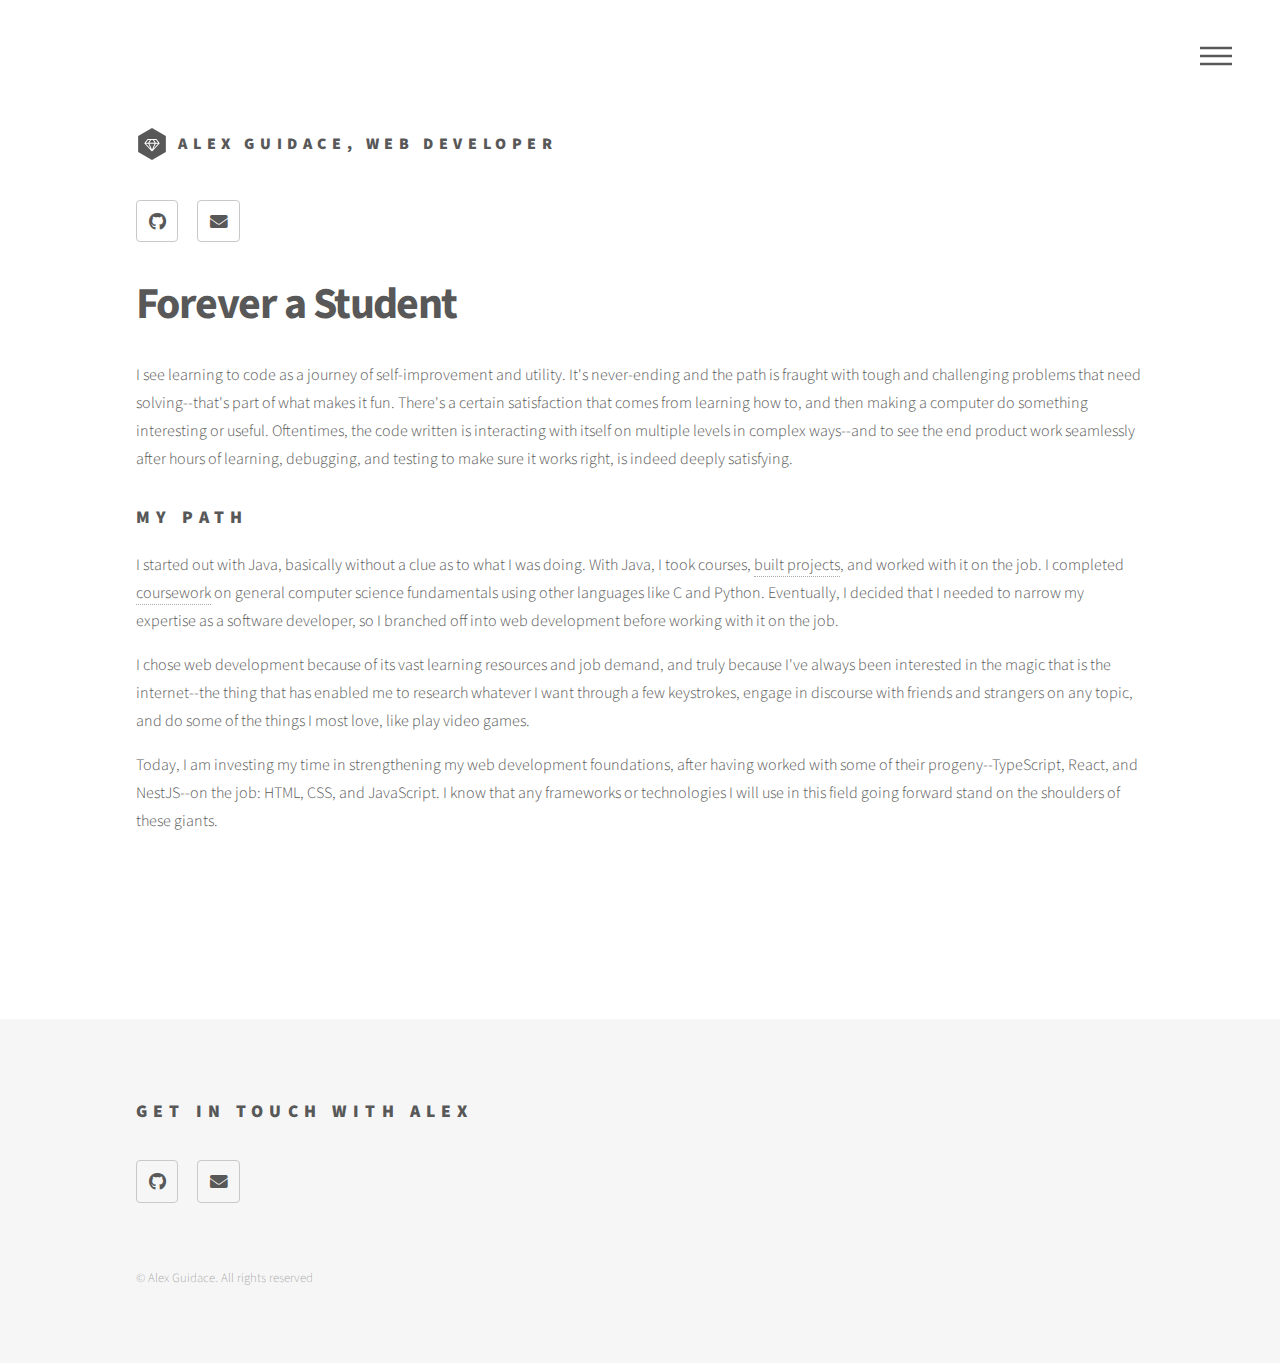
==== about.html @ 03a1c926 "Edit content in about.html" ====
<!-- Alex's Coding Portfolio Website -->

<!DOCTYPE html>
<html>
  <head>
    <title>Alex Guidace</title>
    <!-- Page icon. -->
    <link rel="icon" href="images/logo.svg" type="image/icon" />
    <meta charset="utf-8" />
    <meta
      name="viewport"
      content="width=device-width, initial-scale=1, user-scalable=no"
    />
    <link rel="stylesheet" href="assets/css/main.css" />
    <noscript
      ><link rel="stylesheet" href="assets/css/noscript.css"
    /></noscript>
  </head>
  <body class="is-preload">
    <!-- Wrapper -->
    <div id="wrapper">
      <!-- Header -->
      <header id="header">
        <div class="inner">
          <!-- Logo -->
          <a href="index.html" class="logo">
            <span class="symbol"><img src="images/logo.svg" alt="" /></span
            ><span class="title">Alex Guidace, web developer</span>
          </a>

          <!-- Nav -->
          <nav>
            <ul>
              <li><a href="#menu">Menu</a></li>
            </ul>
          </nav>

          <!-- GitHub, LinkedIn, and email buttons. -->
          <ul class="icons">
            <li>
              <a
                href="https://github.com/AlexGuidace"
                target="_blank"
                rel="noopener noreferrer"
                class="icon brands style2 fa-github"
                ><span class="label">GitHub</span></a
              >
            </li>
            <li>
              <a
                href="mailto: alexguidace@gmail.com"
                class="icon solid style2 fa-envelope"
                ><span class="label">Email</span></a
              >
            </li>
          </ul>
        </div>
      </header>

      <!-- Menu -->
      <nav id="menu">
        <h2>Menu</h2>
        <ul>
          <li><a href="index.html">Home</a></li>
          <li><a href="about.html">About</a></li>
          <li><a href="odin_project.html">The Odin Project</a></li>
          <li>
            <a href="other_learning_projects.html">Other Learning Projects</a>
          </li>
          <li><a href="ux_design.html">User Experience</a></li>
        </ul>
      </nav>

      <!-- Main -->
      <div id="main">
        <div class="inner">
          <header>
            <h1>Forever a Student</h1>
            <p>
              I see learning to code as a journey of self-improvement and
              utility. It's never-ending and the path is fraught with tough and
              challenging problems that need solving--that's part of what makes
              it fun. There's a certain satisfaction that comes from learning
              how to, and then making a computer do something interesting or
              useful. Oftentimes, the code written is interacting with itself on
              multiple levels in complex ways--and to see the end product work
              seamlessly after hours of learning, debugging, and testing to make
              sure it works right, is indeed deeply satisfying.
            </p>
            <h2>My Path</h2>
            <p>
              I started out with Java, basically without a clue as to what I was
              doing. With Java, I took courses,
              <a href="https://alexguidace.github.io/other_learning_projects"
                >built projects</a
              >, and worked with it on the job. I completed
              <a href="https://alexguidace.github.io/other_learning_projects"
                >coursework</a
              >
              on general computer science fundamentals using other languages
              like C and Python. Eventually, I decided that I needed to narrow
              my expertise as a software developer, so I branched off into web
              development before working with it on the job.
            </p>
            <p>
              I chose web development because of its vast learning resources and
              job demand, and truly because I've always been interested in the
              magic that is the internet--the thing that has enabled me to
              research whatever I want through a few keystrokes, engage in
              discourse with friends and strangers on any topic, and do some of
              the things I most love, like play video games.
            </p>
            <p>
              Today, I am investing my time in strengthening my web development
              foundations, after having worked with some of their
              progeny--TypeScript, React, and NestJS--on the job: HTML, CSS, and
              JavaScript. I know that any frameworks or technologies I will use
              in this field going forward stand on the shoulders of these
              giants.
            </p>
          </header>

          <br />
          <br />
        </div>
      </div>

      <!-- Footer -->
      <footer id="footer">
        <div class="inner">
          <section>
            <h2>Get in touch with Alex</h2>
            <!-- GitHub, LinkedIn, and email buttons. -->
            <ul class="icons">
              <li>
                <a
                  href="https://github.com/AlexGuidace"
                  target="_blank"
                  rel="noopener noreferrer"
                  class="icon brands style2 fa-github"
                  ><span class="label">GitHub</span></a
                >
              </li>
              <li>
                <a
                  href="mailto: alexguidace@gmail.com"
                  class="icon solid style2 fa-envelope"
                  ><span class="label">Email</span></a
                >
              </li>
            </ul>
          </section>
          <ul class="copyright">
            <li>&copy; Alex Guidace. All rights reserved</li>
          </ul>
        </div>
      </footer>
    </div>

    <!-- Scripts -->
    <script src="assets/js/jquery.min.js"></script>
    <script src="assets/js/browser.min.js"></script>
    <script src="assets/js/breakpoints.min.js"></script>
    <script src="assets/js/util.js"></script>
    <script src="assets/js/main.js"></script>
  </body>
</html>
---- assets/css/main.css ----
@import url(fontawesome-all.min.css);
@import url("https://fonts.googleapis.com/css?family=Source+Sans+Pro:300,700,900");

html, body, div, span, applet, object,
iframe, h1, h2, h3, h4, h5, h6, p, blockquote,
pre, a, abbr, acronym, address, big, cite,
code, del, dfn, em, img, ins, kbd, q, s, samp,
small, strike, strong, sub, sup, tt, var, b,
u, i, center, dl, dt, dd, ol, ul, li, fieldset,
form, label, legend, table, caption, tbody,
tfoot, thead, tr, th, td, article, aside,
canvas, details, embed, figure, figcaption,
footer, header, hgroup, menu, nav, output, ruby,
section, summary, time, mark, audio, video {
	margin: 0;
	padding: 0;
	border: 0;
	font-size: 100%;
	font: inherit;
	vertical-align: baseline;}

article, aside, details, figcaption, figure,
footer, header, hgroup, menu, nav, section {
	display: block;}

body {
	line-height: 1;
}

ol, ul {
	list-style: none;
}

blockquote, q {
	quotes: none;
}

	blockquote:before, blockquote:after, q:before, q:after {
		content: '';
		content: none;
	}

table {
	border-collapse: collapse;
	border-spacing: 0;
}

body {
	-webkit-text-size-adjust: none;
}

mark {
	background-color: transparent;
	color: inherit;
}

input::-moz-focus-inner {
	border: 0;
	padding: 0;
}

input, select, textarea {
	-moz-appearance: none;
	-webkit-appearance: none;
	-ms-appearance: none;
	appearance: none;
}

/* Basic */

	@-ms-viewport {
		width: device-width;
	}

	body {
		-ms-overflow-style: scrollbar;
	}

	@media screen and (max-width: 480px) {

		html, body {
			min-width: 320px;
		}

	}

	html {
		box-sizing: border-box;
	}

	*, *:before, *:after {
		box-sizing: inherit;
	}

	body {
		background: #ffffff;
	}

		body.is-preload *, body.is-preload *:before, body.is-preload *:after {
			-moz-animation: none !important;
			-webkit-animation: none !important;
			-ms-animation: none !important;
			animation: none !important;
			-moz-transition: none !important;
			-webkit-transition: none !important;
			-ms-transition: none !important;
			transition: none !important;
		}

/* Type */

	body, input, select, textarea {
		color: #585858;
		font-family: "Source Sans Pro", Helvetica, sans-serif;
		font-size: 16pt;
		font-weight: 300;
		line-height: 1.75;
	}

		@media screen and (max-width: 1680px) {

			body, input, select, textarea {
				font-size: 14pt;
			}

		}

		@media screen and (max-width: 1280px) {

			body, input, select, textarea {
				font-size: 12pt;
			}

		}

	a {
		-moz-transition: border-bottom-color 0.2s ease, color 0.2s ease;
		-webkit-transition: border-bottom-color 0.2s ease, color 0.2s ease;
		-ms-transition: border-bottom-color 0.2s ease, color 0.2s ease;
		transition: border-bottom-color 0.2s ease, color 0.2s ease;
		text-decoration: none;
		color: #585858;
		border-bottom: dotted 1px rgba(88, 88, 88, 0.5);
	}

		a:hover {
			border-bottom-color: transparent;
			color: #f2849e !important;
		}

	strong, b {
		font-weight: 900;
	}

	em, i {
		font-style: italic;
	}

	p {
		margin: 0 0 2em 0;
	}

	h1 {
		font-size: 2.75em;
		font-weight: 700;
		line-height: 1.3;
		margin: 0 0 1em 0;
		letter-spacing: -0.035em;
	}

		h1 a {
			color: inherit;
		}

		@media screen and (max-width: 736px) {

			h1 {
				font-size: 2em;
				margin: 0 0 1em 0;
			}

		}

		@media screen and (max-width: 360px) {

			h1 {
				font-size: 1.75em;
			}

		}

	h2, h3, h4, h5, h6 {
		font-weight: 900;
		line-height: 1.5;
		margin: 0 0 2em 0;
		text-transform: uppercase;
		letter-spacing: 0.35em;
	}

		h2 a, h3 a, h4 a, h5 a, h6 a {
			color: inherit;
		}

	h2 {
		font-size: 1.1em;
	}

	h3 {
		font-size: 1em;
	}

	h4 {
		font-size: 0.8em;
	}

	h5 {
		font-size: 0.8em;
	}

	h6 {
		font-size: 0.8em;
	}

	@media screen and (max-width: 980px) {

		h1 br, h2 br, h3 br, h4 br, h5 br, h6 br {
			display: none;
		}

	}

	@media screen and (max-width: 736px) {

		h2 {
			font-size: 1em;
		}

		h3 {
			font-size: 0.8em;
		}

	}

	sub {
		font-size: 0.8em;
		position: relative;
		top: 0.5em;
	}

	sup {
		font-size: 0.8em;
		position: relative;
		top: -0.5em;
	}

	blockquote {
		border-left: solid 4px #c9c9c9;
		font-style: italic;
		margin: 0 0 2em 0;
		padding: 0.5em 0 0.5em 2em;
	}

	code {
		background: rgba(144, 144, 144, 0.075);
		border-radius: 4px;
		border: solid 1px #c9c9c9;
		font-family: "Courier New", monospace;
		font-size: 0.9em;
		margin: 0 0.25em;
		padding: 0.25em 0.65em;
	}

	pre {
		-webkit-overflow-scrolling: touch;
		font-family: "Courier New", monospace;
		font-size: 0.9em;
		margin: 0 0 2em 0;
	}

		pre code {
			display: block;
			line-height: 1.75;
			padding: 1em 1.5em;
			overflow-x: auto;
		}

	hr {
		border: 0;
		border-bottom: solid 1px #c9c9c9;
		margin: 2em 0;
	}

		hr.major {
			margin: 3em 0;
		}

	.align-left {
		text-align: left;
	}

	.align-center {
		text-align: center;
	}

	.align-right {
		text-align: right;
	}

/* Row */

	.row {
		display: flex;
		flex-wrap: wrap;
		box-sizing: border-box;
		align-items: stretch;
	}

		.row > * {
			box-sizing: border-box;
		}

		.row.gtr-uniform > * > :last-child {
			margin-bottom: 0;
		}

		.row.aln-left {
			justify-content: flex-start;
		}

		.row.aln-center {
			justify-content: center;
		}

		.row.aln-right {
			justify-content: flex-end;
		}

		.row.aln-top {
			align-items: flex-start;
		}

		.row.aln-middle {
			align-items: center;
		}

		.row.aln-bottom {
			align-items: flex-end;
		}

		.row > .imp {
			order: -1;
		}

		.row > .col-1 {
			width: 8.33333%;
		}

		.row > .off-1 {
			margin-left: 8.33333%;
		}

		.row > .col-2 {
			width: 16.66667%;
		}

		.row > .off-2 {
			margin-left: 16.66667%;
		}

		.row > .col-3 {
			width: 25%;
		}

		.row > .off-3 {
			margin-left: 25%;
		}

		.row > .col-4 {
			width: 33.33333%;
		}

		.row > .off-4 {
			margin-left: 33.33333%;
		}

		.row > .col-5 {
			width: 41.66667%;
		}

		.row > .off-5 {
			margin-left: 41.66667%;
		}

		.row > .col-6 {
			width: 50%;
		}

		.row > .off-6 {
			margin-left: 50%;
		}

		.row > .col-7 {
			width: 58.33333%;
		}

		.row > .off-7 {
			margin-left: 58.33333%;
		}

		.row > .col-8 {
			width: 66.66667%;
		}

		.row > .off-8 {
			margin-left: 66.66667%;
		}

		.row > .col-9 {
			width: 75%;
		}

		.row > .off-9 {
			margin-left: 75%;
		}

		.row > .col-10 {
			width: 83.33333%;
		}

		.row > .off-10 {
			margin-left: 83.33333%;
		}

		.row > .col-11 {
			width: 91.66667%;
		}

		.row > .off-11 {
			margin-left: 91.66667%;
		}

		.row > .col-12 {
			width: 100%;
		}

		.row > .off-12 {
			margin-left: 100%;
		}

		.row.gtr-0 {
			margin-top: 0;
			margin-left: 0em;
		}

			.row.gtr-0 > * {
				padding: 0 0 0 0em;
			}

			.row.gtr-0.gtr-uniform {
				margin-top: 0em;
			}

				.row.gtr-0.gtr-uniform > * {
					padding-top: 0em;
				}

		.row.gtr-25 {
			margin-top: 0;
			margin-left: -0.5em;
		}

			.row.gtr-25 > * {
				padding: 0 0 0 0.5em;
			}

			.row.gtr-25.gtr-uniform {
				margin-top: -0.5em;
			}

				.row.gtr-25.gtr-uniform > * {
					padding-top: 0.5em;
				}

		.row.gtr-50 {
			margin-top: 0;
			margin-left: -1em;
		}

			.row.gtr-50 > * {
				padding: 0 0 0 1em;
			}

			.row.gtr-50.gtr-uniform {
				margin-top: -1em;
			}

				.row.gtr-50.gtr-uniform > * {
					padding-top: 1em;
				}

		.row {
			margin-top: 0;
			margin-left: -2em;
		}

			.row > * {
				padding: 0 0 0 2em;
			}

			.row.gtr-uniform {
				margin-top: -2em;
			}

				.row.gtr-uniform > * {
					padding-top: 2em;
				}

		.row.gtr-150 {
			margin-top: 0;
			margin-left: -3em;
		}

			.row.gtr-150 > * {
				padding: 0 0 0 3em;
			}

			.row.gtr-150.gtr-uniform {
				margin-top: -3em;
			}

				.row.gtr-150.gtr-uniform > * {
					padding-top: 3em;
				}

		.row.gtr-200 {
			margin-top: 0;
			margin-left: -4em;
		}

			.row.gtr-200 > * {
				padding: 0 0 0 4em;
			}

			.row.gtr-200.gtr-uniform {
				margin-top: -4em;
			}

				.row.gtr-200.gtr-uniform > * {
					padding-top: 4em;
				}

		@media screen and (max-width: 1680px) {

			.row {
				display: flex;
				flex-wrap: wrap;
				box-sizing: border-box;
				align-items: stretch;
			}

				.row > * {
					box-sizing: border-box;
				}

				.row.gtr-uniform > * > :last-child {
					margin-bottom: 0;
				}

				.row.aln-left {
					justify-content: flex-start;
				}

				.row.aln-center {
					justify-content: center;
				}

				.row.aln-right {
					justify-content: flex-end;
				}

				.row.aln-top {
					align-items: flex-start;
				}

				.row.aln-middle {
					align-items: center;
				}

				.row.aln-bottom {
					align-items: flex-end;
				}

				.row > .imp-xlarge {
					order: -1;
				}

				.row > .col-1-xlarge {
					width: 8.33333%;
				}

				.row > .off-1-xlarge {
					margin-left: 8.33333%;
				}

				.row > .col-2-xlarge {
					width: 16.66667%;
				}

				.row > .off-2-xlarge {
					margin-left: 16.66667%;
				}

				.row > .col-3-xlarge {
					width: 25%;
				}

				.row > .off-3-xlarge {
					margin-left: 25%;
				}

				.row > .col-4-xlarge {
					width: 33.33333%;
				}

				.row > .off-4-xlarge {
					margin-left: 33.33333%;
				}

				.row > .col-5-xlarge {
					width: 41.66667%;
				}

				.row > .off-5-xlarge {
					margin-left: 41.66667%;
				}

				.row > .col-6-xlarge {
					width: 50%;
				}

				.row > .off-6-xlarge {
					margin-left: 50%;
				}

				.row > .col-7-xlarge {
					width: 58.33333%;
				}

				.row > .off-7-xlarge {
					margin-left: 58.33333%;
				}

				.row > .col-8-xlarge {
					width: 66.66667%;
				}

				.row > .off-8-xlarge {
					margin-left: 66.66667%;
				}

				.row > .col-9-xlarge {
					width: 75%;
				}

				.row > .off-9-xlarge {
					margin-left: 75%;
				}

				.row > .col-10-xlarge {
					width: 83.33333%;
				}

				.row > .off-10-xlarge {
					margin-left: 83.33333%;
				}

				.row > .col-11-xlarge {
					width: 91.66667%;
				}

				.row > .off-11-xlarge {
					margin-left: 91.66667%;
				}

				.row > .col-12-xlarge {
					width: 100%;
				}

				.row > .off-12-xlarge {
					margin-left: 100%;
				}

				.row.gtr-0 {
					margin-top: 0;
					margin-left: 0em;
				}

					.row.gtr-0 > * {
						padding: 0 0 0 0em;
					}

					.row.gtr-0.gtr-uniform {
						margin-top: 0em;
					}

						.row.gtr-0.gtr-uniform > * {
							padding-top: 0em;
						}

				.row.gtr-25 {
					margin-top: 0;
					margin-left: -0.5em;
				}

					.row.gtr-25 > * {
						padding: 0 0 0 0.5em;
					}

					.row.gtr-25.gtr-uniform {
						margin-top: -0.5em;
					}

						.row.gtr-25.gtr-uniform > * {
							padding-top: 0.5em;
						}

				.row.gtr-50 {
					margin-top: 0;
					margin-left: -1em;
				}

					.row.gtr-50 > * {
						padding: 0 0 0 1em;
					}

					.row.gtr-50.gtr-uniform {
						margin-top: -1em;
					}

						.row.gtr-50.gtr-uniform > * {
							padding-top: 1em;
						}

				.row {
					margin-top: 0;
					margin-left: -2em;
				}

					.row > * {
						padding: 0 0 0 2em;
					}

					.row.gtr-uniform {
						margin-top: -2em;
					}

						.row.gtr-uniform > * {
							padding-top: 2em;
						}

				.row.gtr-150 {
					margin-top: 0;
					margin-left: -3em;
				}

					.row.gtr-150 > * {
						padding: 0 0 0 3em;
					}

					.row.gtr-150.gtr-uniform {
						margin-top: -3em;
					}

						.row.gtr-150.gtr-uniform > * {
							padding-top: 3em;
						}

				.row.gtr-200 {
					margin-top: 0;
					margin-left: -4em;
				}

					.row.gtr-200 > * {
						padding: 0 0 0 4em;
					}

					.row.gtr-200.gtr-uniform {
						margin-top: -4em;
					}

						.row.gtr-200.gtr-uniform > * {
							padding-top: 4em;
						}

		}

		@media screen and (max-width: 1280px) {

			.row {
				display: flex;
				flex-wrap: wrap;
				box-sizing: border-box;
				align-items: stretch;
			}

				.row > * {
					box-sizing: border-box;
				}

				.row.gtr-uniform > * > :last-child {
					margin-bottom: 0;
				}

				.row.aln-left {
					justify-content: flex-start;
				}

				.row.aln-center {
					justify-content: center;
				}

				.row.aln-right {
					justify-content: flex-end;
				}

				.row.aln-top {
					align-items: flex-start;
				}

				.row.aln-middle {
					align-items: center;
				}

				.row.aln-bottom {
					align-items: flex-end;
				}

				.row > .imp-large {
					order: -1;
				}

				.row > .col-1-large {
					width: 8.33333%;
				}

				.row > .off-1-large {
					margin-left: 8.33333%;
				}

				.row > .col-2-large {
					width: 16.66667%;
				}

				.row > .off-2-large {
					margin-left: 16.66667%;
				}

				.row > .col-3-large {
					width: 25%;
				}

				.row > .off-3-large {
					margin-left: 25%;
				}

				.row > .col-4-large {
					width: 33.33333%;
				}

				.row > .off-4-large {
					margin-left: 33.33333%;
				}

				.row > .col-5-large {
					width: 41.66667%;
				}

				.row > .off-5-large {
					margin-left: 41.66667%;
				}

				.row > .col-6-large {
					width: 50%;
				}

				.row > .off-6-large {
					margin-left: 50%;
				}

				.row > .col-7-large {
					width: 58.33333%;
				}

				.row > .off-7-large {
					margin-left: 58.33333%;
				}

				.row > .col-8-large {
					width: 66.66667%;
				}

				.row > .off-8-large {
					margin-left: 66.66667%;
				}

				.row > .col-9-large {
					width: 75%;
				}

				.row > .off-9-large {
					margin-left: 75%;
				}

				.row > .col-10-large {
					width: 83.33333%;
				}

				.row > .off-10-large {
					margin-left: 83.33333%;
				}

				.row > .col-11-large {
					width: 91.66667%;
				}

				.row > .off-11-large {
					margin-left: 91.66667%;
				}

				.row > .col-12-large {
					width: 100%;
				}

				.row > .off-12-large {
					margin-left: 100%;
				}

				.row.gtr-0 {
					margin-top: 0;
					margin-left: 0em;
				}

					.row.gtr-0 > * {
						padding: 0 0 0 0em;
					}

					.row.gtr-0.gtr-uniform {
						margin-top: 0em;
					}

						.row.gtr-0.gtr-uniform > * {
							padding-top: 0em;
						}

				.row.gtr-25 {
					margin-top: 0;
					margin-left: -0.5em;
				}

					.row.gtr-25 > * {
						padding: 0 0 0 0.5em;
					}

					.row.gtr-25.gtr-uniform {
						margin-top: -0.5em;
					}

						.row.gtr-25.gtr-uniform > * {
							padding-top: 0.5em;
						}

				.row.gtr-50 {
					margin-top: 0;
					margin-left: -1em;
				}

					.row.gtr-50 > * {
						padding: 0 0 0 1em;
					}

					.row.gtr-50.gtr-uniform {
						margin-top: -1em;
					}

						.row.gtr-50.gtr-uniform > * {
							padding-top: 1em;
						}

				.row {
					margin-top: 0;
					margin-left: -2em;
				}

					.row > * {
						padding: 0 0 0 2em;
					}

					.row.gtr-uniform {
						margin-top: -2em;
					}

						.row.gtr-uniform > * {
							padding-top: 2em;
						}

				.row.gtr-150 {
					margin-top: 0;
					margin-left: -3em;
				}

					.row.gtr-150 > * {
						padding: 0 0 0 3em;
					}

					.row.gtr-150.gtr-uniform {
						margin-top: -3em;
					}

						.row.gtr-150.gtr-uniform > * {
							padding-top: 3em;
						}

				.row.gtr-200 {
					margin-top: 0;
					margin-left: -4em;
				}

					.row.gtr-200 > * {
						padding: 0 0 0 4em;
					}

					.row.gtr-200.gtr-uniform {
						margin-top: -4em;
					}

						.row.gtr-200.gtr-uniform > * {
							padding-top: 4em;
						}

		}

		@media screen and (max-width: 980px) {

			.row {
				display: flex;
				flex-wrap: wrap;
				box-sizing: border-box;
				align-items: stretch;
			}

				.row > * {
					box-sizing: border-box;
				}

				.row.gtr-uniform > * > :last-child {
					margin-bottom: 0;
				}

				.row.aln-left {
					justify-content: flex-start;
				}

				.row.aln-center {
					justify-content: center;
				}

				.row.aln-right {
					justify-content: flex-end;
				}

				.row.aln-top {
					align-items: flex-start;
				}

				.row.aln-middle {
					align-items: center;
				}

				.row.aln-bottom {
					align-items: flex-end;
				}

				.row > .imp-medium {
					order: -1;
				}

				.row > .col-1-medium {
					width: 8.33333%;
				}

				.row > .off-1-medium {
					margin-left: 8.33333%;
				}

				.row > .col-2-medium {
					width: 16.66667%;
				}

				.row > .off-2-medium {
					margin-left: 16.66667%;
				}

				.row > .col-3-medium {
					width: 25%;
				}

				.row > .off-3-medium {
					margin-left: 25%;
				}

				.row > .col-4-medium {
					width: 33.33333%;
				}

				.row > .off-4-medium {
					margin-left: 33.33333%;
				}

				.row > .col-5-medium {
					width: 41.66667%;
				}

				.row > .off-5-medium {
					margin-left: 41.66667%;
				}

				.row > .col-6-medium {
					width: 50%;
				}

				.row > .off-6-medium {
					margin-left: 50%;
				}

				.row > .col-7-medium {
					width: 58.33333%;
				}

				.row > .off-7-medium {
					margin-left: 58.33333%;
				}

				.row > .col-8-medium {
					width: 66.66667%;
				}

				.row > .off-8-medium {
					margin-left: 66.66667%;
				}

				.row > .col-9-medium {
					width: 75%;
				}

				.row > .off-9-medium {
					margin-left: 75%;
				}

				.row > .col-10-medium {
					width: 83.33333%;
				}

				.row > .off-10-medium {
					margin-left: 83.33333%;
				}

				.row > .col-11-medium {
					width: 91.66667%;
				}

				.row > .off-11-medium {
					margin-left: 91.66667%;
				}

				.row > .col-12-medium {
					width: 100%;
				}

				.row > .off-12-medium {
					margin-left: 100%;
				}

				.row.gtr-0 {
					margin-top: 0;
					margin-left: 0em;
				}

					.row.gtr-0 > * {
						padding: 0 0 0 0em;
					}

					.row.gtr-0.gtr-uniform {
						margin-top: 0em;
					}

						.row.gtr-0.gtr-uniform > * {
							padding-top: 0em;
						}

				.row.gtr-25 {
					margin-top: 0;
					margin-left: -0.375em;
				}

					.row.gtr-25 > * {
						padding: 0 0 0 0.375em;
					}

					.row.gtr-25.gtr-uniform {
						margin-top: -0.375em;
					}

						.row.gtr-25.gtr-uniform > * {
							padding-top: 0.375em;
						}

				.row.gtr-50 {
					margin-top: 0;
					margin-left: -0.75em;
				}

					.row.gtr-50 > * {
						padding: 0 0 0 0.75em;
					}

					.row.gtr-50.gtr-uniform {
						margin-top: -0.75em;
					}

						.row.gtr-50.gtr-uniform > * {
							padding-top: 0.75em;
						}

				.row {
					margin-top: 0;
					margin-left: -1.5em;
				}

					.row > * {
						padding: 0 0 0 1.5em;
					}

					.row.gtr-uniform {
						margin-top: -1.5em;
					}

						.row.gtr-uniform > * {
							padding-top: 1.5em;
						}

				.row.gtr-150 {
					margin-top: 0;
					margin-left: -2.25em;
				}

					.row.gtr-150 > * {
						padding: 0 0 0 2.25em;
					}

					.row.gtr-150.gtr-uniform {
						margin-top: -2.25em;
					}

						.row.gtr-150.gtr-uniform > * {
							padding-top: 2.25em;
						}

				.row.gtr-200 {
					margin-top: 0;
					margin-left: -3em;
				}

					.row.gtr-200 > * {
						padding: 0 0 0 3em;
					}

					.row.gtr-200.gtr-uniform {
						margin-top: -3em;
					}

						.row.gtr-200.gtr-uniform > * {
							padding-top: 3em;
						}

		}

		@media screen and (max-width: 736px) {

			.row {
				display: flex;
				flex-wrap: wrap;
				box-sizing: border-box;
				align-items: stretch;
			}

				.row > * {
					box-sizing: border-box;
				}

				.row.gtr-uniform > * > :last-child {
					margin-bottom: 0;
				}

				.row.aln-left {
					justify-content: flex-start;
				}

				.row.aln-center {
					justify-content: center;
				}

				.row.aln-right {
					justify-content: flex-end;
				}

				.row.aln-top {
					align-items: flex-start;
				}

				.row.aln-middle {
					align-items: center;
				}

				.row.aln-bottom {
					align-items: flex-end;
				}

				.row > .imp-small {
					order: -1;
				}

				.row > .col-1-small {
					width: 8.33333%;
				}

				.row > .off-1-small {
					margin-left: 8.33333%;
				}

				.row > .col-2-small {
					width: 16.66667%;
				}

				.row > .off-2-small {
					margin-left: 16.66667%;
				}

				.row > .col-3-small {
					width: 25%;
				}

				.row > .off-3-small {
					margin-left: 25%;
				}

				.row > .col-4-small {
					width: 33.33333%;
				}

				.row > .off-4-small {
					margin-left: 33.33333%;
				}

				.row > .col-5-small {
					width: 41.66667%;
				}

				.row > .off-5-small {
					margin-left: 41.66667%;
				}

				.row > .col-6-small {
					width: 50%;
				}

				.row > .off-6-small {
					margin-left: 50%;
				}

				.row > .col-7-small {
					width: 58.33333%;
				}

				.row > .off-7-small {
					margin-left: 58.33333%;
				}

				.row > .col-8-small {
					width: 66.66667%;
				}

				.row > .off-8-small {
					margin-left: 66.66667%;
				}

				.row > .col-9-small {
					width: 75%;
				}

				.row > .off-9-small {
					margin-left: 75%;
				}

				.row > .col-10-small {
					width: 83.33333%;
				}

				.row > .off-10-small {
					margin-left: 83.33333%;
				}

				.row > .col-11-small {
					width: 91.66667%;
				}

				.row > .off-11-small {
					margin-left: 91.66667%;
				}

				.row > .col-12-small {
					width: 100%;
				}

				.row > .off-12-small {
					margin-left: 100%;
				}

				.row.gtr-0 {
					margin-top: 0;
					margin-left: 0em;
				}

					.row.gtr-0 > * {
						padding: 0 0 0 0em;
					}

					.row.gtr-0.gtr-uniform {
						margin-top: 0em;
					}

						.row.gtr-0.gtr-uniform > * {
							padding-top: 0em;
						}

				.row.gtr-25 {
					margin-top: 0;
					margin-left: -0.25em;
				}

					.row.gtr-25 > * {
						padding: 0 0 0 0.25em;
					}

					.row.gtr-25.gtr-uniform {
						margin-top: -0.25em;
					}

						.row.gtr-25.gtr-uniform > * {
							padding-top: 0.25em;
						}

				.row.gtr-50 {
					margin-top: 0;
					margin-left: -0.5em;
				}

					.row.gtr-50 > * {
						padding: 0 0 0 0.5em;
					}

					.row.gtr-50.gtr-uniform {
						margin-top: -0.5em;
					}

						.row.gtr-50.gtr-uniform > * {
							padding-top: 0.5em;
						}

				.row {
					margin-top: 0;
					margin-left: -1em;
				}

					.row > * {
						padding: 0 0 0 1em;
					}

					.row.gtr-uniform {
						margin-top: -1em;
					}

						.row.gtr-uniform > * {
							padding-top: 1em;
						}

				.row.gtr-150 {
					margin-top: 0;
					margin-left: -1.5em;
				}

					.row.gtr-150 > * {
						padding: 0 0 0 1.5em;
					}

					.row.gtr-150.gtr-uniform {
						margin-top: -1.5em;
					}

						.row.gtr-150.gtr-uniform > * {
							padding-top: 1.5em;
						}

				.row.gtr-200 {
					margin-top: 0;
					margin-left: -2em;
				}

					.row.gtr-200 > * {
						padding: 0 0 0 2em;
					}

					.row.gtr-200.gtr-uniform {
						margin-top: -2em;
					}

						.row.gtr-200.gtr-uniform > * {
							padding-top: 2em;
						}

		}

		@media screen and (max-width: 480px) {

			.row {
				display: flex;
				flex-wrap: wrap;
				box-sizing: border-box;
				align-items: stretch;
			}

				.row > * {
					box-sizing: border-box;
				}

				.row.gtr-uniform > * > :last-child {
					margin-bottom: 0;
				}

				.row.aln-left {
					justify-content: flex-start;
				}

				.row.aln-center {
					justify-content: center;
				}

				.row.aln-right {
					justify-content: flex-end;
				}

				.row.aln-top {
					align-items: flex-start;
				}

				.row.aln-middle {
					align-items: center;
				}

				.row.aln-bottom {
					align-items: flex-end;
				}

				.row > .imp-xsmall {
					order: -1;
				}

				.row > .col-1-xsmall {
					width: 8.33333%;
				}

				.row > .off-1-xsmall {
					margin-left: 8.33333%;
				}

				.row > .col-2-xsmall {
					width: 16.66667%;
				}

				.row > .off-2-xsmall {
					margin-left: 16.66667%;
				}

				.row > .col-3-xsmall {
					width: 25%;
				}

				.row > .off-3-xsmall {
					margin-left: 25%;
				}

				.row > .col-4-xsmall {
					width: 33.33333%;
				}

				.row > .off-4-xsmall {
					margin-left: 33.33333%;
				}

				.row > .col-5-xsmall {
					width: 41.66667%;
				}

				.row > .off-5-xsmall {
					margin-left: 41.66667%;
				}

				.row > .col-6-xsmall {
					width: 50%;
				}

				.row > .off-6-xsmall {
					margin-left: 50%;
				}

				.row > .col-7-xsmall {
					width: 58.33333%;
				}

				.row > .off-7-xsmall {
					margin-left: 58.33333%;
				}

				.row > .col-8-xsmall {
					width: 66.66667%;
				}

				.row > .off-8-xsmall {
					margin-left: 66.66667%;
				}

				.row > .col-9-xsmall {
					width: 75%;
				}

				.row > .off-9-xsmall {
					margin-left: 75%;
				}

				.row > .col-10-xsmall {
					width: 83.33333%;
				}

				.row > .off-10-xsmall {
					margin-left: 83.33333%;
				}

				.row > .col-11-xsmall {
					width: 91.66667%;
				}

				.row > .off-11-xsmall {
					margin-left: 91.66667%;
				}

				.row > .col-12-xsmall {
					width: 100%;
				}

				.row > .off-12-xsmall {
					margin-left: 100%;
				}

				.row.gtr-0 {
					margin-top: 0;
					margin-left: 0em;
				}

					.row.gtr-0 > * {
						padding: 0 0 0 0em;
					}

					.row.gtr-0.gtr-uniform {
						margin-top: 0em;
					}

						.row.gtr-0.gtr-uniform > * {
							padding-top: 0em;
						}

				.row.gtr-25 {
					margin-top: 0;
					margin-left: -0.25em;
				}

					.row.gtr-25 > * {
						padding: 0 0 0 0.25em;
					}

					.row.gtr-25.gtr-uniform {
						margin-top: -0.25em;
					}

						.row.gtr-25.gtr-uniform > * {
							padding-top: 0.25em;
						}

				.row.gtr-50 {
					margin-top: 0;
					margin-left: -0.5em;
				}

					.row.gtr-50 > * {
						padding: 0 0 0 0.5em;
					}

					.row.gtr-50.gtr-uniform {
						margin-top: -0.5em;
					}

						.row.gtr-50.gtr-uniform > * {
							padding-top: 0.5em;
						}

				.row {
					margin-top: 0;
					margin-left: -1em;
				}

					.row > * {
						padding: 0 0 0 1em;
					}

					.row.gtr-uniform {
						margin-top: -1em;
					}

						.row.gtr-uniform > * {
							padding-top: 1em;
						}

				.row.gtr-150 {
					margin-top: 0;
					margin-left: -1.5em;
				}

					.row.gtr-150 > * {
						padding: 0 0 0 1.5em;
					}

					.row.gtr-150.gtr-uniform {
						margin-top: -1.5em;
					}

						.row.gtr-150.gtr-uniform > * {
							padding-top: 1.5em;
						}

				.row.gtr-200 {
					margin-top: 0;
					margin-left: -2em;
				}

					.row.gtr-200 > * {
						padding: 0 0 0 2em;
					}

					.row.gtr-200.gtr-uniform {
						margin-top: -2em;
					}

						.row.gtr-200.gtr-uniform > * {
							padding-top: 2em;
						}

		}

/* Section/Article */

	section.special, article.special {
		text-align: center;
	}

	header p {
		margin-top: -1em;
	}

	@media screen and (max-width: 736px) {

		header p {
			margin-top: 0;
		}

	}

/* Icon */

	.icon {
		text-decoration: none;
		border-bottom: none;
		position: relative;
	}

		.icon:before {
			-moz-osx-font-smoothing: grayscale;
			-webkit-font-smoothing: antialiased;
			display: inline-block;
			font-style: normal;
			font-variant: normal;
			text-rendering: auto;
			line-height: 1;
			text-transform: none !important;
			font-family: 'Font Awesome 5 Free';
			font-weight: 400;
		}

		.icon > .label {
			display: none;
		}

		.icon:before {
			line-height: inherit;
		}

		.icon.solid:before {
			font-weight: 900;
		}

		.icon.brands:before {
			font-family: 'Font Awesome 5 Brands';
		}

		.icon.style2 {
			-moz-transition: background-color 0.2s ease-in-out, color 0.2s ease-in-out, border-color 0.2s ease-in-out;
			-webkit-transition: background-color 0.2s ease-in-out, color 0.2s ease-in-out, border-color 0.2s ease-in-out;
			-ms-transition: background-color 0.2s ease-in-out, color 0.2s ease-in-out, border-color 0.2s ease-in-out;
			transition: background-color 0.2s ease-in-out, color 0.2s ease-in-out, border-color 0.2s ease-in-out;
			background-color: transparent;
			border: solid 1px #c9c9c9;
			border-radius: 4px;
			width: 2.65em;
			height: 2.65em;
			display: inline-block;
			text-align: center;
			line-height: 2.65em;
			color: inherit;
		}

			.icon.style2:before {
				font-size: 1.1em;
			}

			.icon.style2:hover {
				color: #f2849e;
				border-color: #f2849e;
			}

			.icon.style2:active {
				background-color: rgba(242, 132, 158, 0.1);
			}

/* List */

	ol {
		list-style: decimal;
		margin: 0 0 2em 0;
		padding-left: 1.25em;
	}

		ol li {
			padding-left: 0.25em;
		}

	ul {
		list-style: disc;
		margin: 0 0 2em 0;
		padding-left: 1em;
	}

		ul li {
			padding-left: 0.5em;
		}

		ul.alt {
			list-style: none;
			padding-left: 0;
		}

			ul.alt li {
				border-top: solid 1px #c9c9c9;
				padding: 0.5em 0;
			}

				ul.alt li:first-child {
					border-top: 0;
					padding-top: 0;
				}

	dl {
		margin: 0 0 2em 0;
	}

		dl dt {
			display: block;
			font-weight: 900;
			margin: 0 0 1em 0;
		}

		dl dd {
			margin-left: 2em;
		}

/* Actions */

	ul.actions {
		display: -moz-flex;
		display: -webkit-flex;
		display: -ms-flex;
		display: flex;
		cursor: default;
		list-style: none;
		margin-left: -1em;
		padding-left: 0;
	}

		ul.actions li {
			padding: 0 0 0 1em;
			vertical-align: middle;
		}

		ul.actions.special {
			-moz-justify-content: center;
			-webkit-justify-content: center;
			-ms-justify-content: center;
			justify-content: center;
			width: 100%;
			margin-left: 0;
		}

			ul.actions.special li:first-child {
				padding-left: 0;
			}

		ul.actions.stacked {
			-moz-flex-direction: column;
			-webkit-flex-direction: column;
			-ms-flex-direction: column;
			flex-direction: column;
			margin-left: 0;
		}

			ul.actions.stacked li {
				padding: 1.3em 0 0 0;
			}

				ul.actions.stacked li:first-child {
					padding-top: 0;
				}

		ul.actions.fit {
			width: calc(100% + 1em);
		}

			ul.actions.fit li {
				-moz-flex-grow: 1;
				-webkit-flex-grow: 1;
				-ms-flex-grow: 1;
				flex-grow: 1;
				-moz-flex-shrink: 1;
				-webkit-flex-shrink: 1;
				-ms-flex-shrink: 1;
				flex-shrink: 1;
				width: 100%;
			}

				ul.actions.fit li > * {
					width: 100%;
				}

			ul.actions.fit.stacked {
				width: 100%;
			}

		@media screen and (max-width: 480px) {

			ul.actions:not(.fixed) {
				-moz-flex-direction: column;
				-webkit-flex-direction: column;
				-ms-flex-direction: column;
				flex-direction: column;
				margin-left: 0;
				width: 100% !important;
			}

				ul.actions:not(.fixed) li {
					-moz-flex-grow: 1;
					-webkit-flex-grow: 1;
					-ms-flex-grow: 1;
					flex-grow: 1;
					-moz-flex-shrink: 1;
					-webkit-flex-shrink: 1;
					-ms-flex-shrink: 1;
					flex-shrink: 1;
					padding: 1em 0 0 0;
					text-align: center;
					width: 100%;
				}

					ul.actions:not(.fixed) li > * {
						width: 100%;
					}

					ul.actions:not(.fixed) li:first-child {
						padding-top: 0;
					}

					ul.actions:not(.fixed) li input[type="submit"],
					ul.actions:not(.fixed) li input[type="reset"],
					ul.actions:not(.fixed) li input[type="button"],
					ul.actions:not(.fixed) li button,
					ul.actions:not(.fixed) li .button {
						width: 100%;
					}

						ul.actions:not(.fixed) li input[type="submit"].icon:before,
						ul.actions:not(.fixed) li input[type="reset"].icon:before,
						ul.actions:not(.fixed) li input[type="button"].icon:before,
						ul.actions:not(.fixed) li button.icon:before,
						ul.actions:not(.fixed) li .button.icon:before {
							margin-left: -0.5rem;
						}

		}

/* Icons */

	ul.icons {
		cursor: default;
		list-style: none;
		padding-left: 0;
		margin: -1em 0 2em -1em;
	}

		ul.icons li {
			display: inline-block;
			padding: 1em 0 0 1em;
		}

/* Form */

	form {
		margin: 0 0 2em 0;
		overflow-x: hidden;
	}

		form > :last-child {
			margin-bottom: 0;
		}

		form > .fields {
			display: -moz-flex;
			display: -webkit-flex;
			display: -ms-flex;
			display: flex;
			-moz-flex-wrap: wrap;
			-webkit-flex-wrap: wrap;
			-ms-flex-wrap: wrap;
			flex-wrap: wrap;
			width: calc(100% + 3em);
			margin: -1.5em 0 2em -1.5em;
		}

			form > .fields > .field {
				-moz-flex-grow: 0;
				-webkit-flex-grow: 0;
				-ms-flex-grow: 0;
				flex-grow: 0;
				-moz-flex-shrink: 0;
				-webkit-flex-shrink: 0;
				-ms-flex-shrink: 0;
				flex-shrink: 0;
				padding: 1.5em 0 0 1.5em;
				width: calc(100% - 1.5em);
			}

				form > .fields > .field.half {
					width: calc(50% - 0.75em);
				}

				form > .fields > .field.third {
					width: calc(100%/3 - 0.5em);
				}

				form > .fields > .field.quarter {
					width: calc(25% - 0.375em);
				}

		@media screen and (max-width: 480px) {

			form > .fields {
				width: calc(100% + 3em);
				margin: -1.5em 0 2em -1.5em;
			}

				form > .fields > .field {
					padding: 1.5em 0 0 1.5em;
					width: calc(100% - 1.5em);
				}

					form > .fields > .field.half {
						width: calc(100% - 1.5em);
					}

					form > .fields > .field.third {
						width: calc(100% - 1.5em);
					}

					form > .fields > .field.quarter {
						width: calc(100% - 1.5em);
					}

		}

	label {
		display: block;
		font-size: 0.9em;
		font-weight: 900;
		margin: 0 0 1em 0;
	}

	input[type="text"],
	input[type="password"],
	input[type="email"],
	input[type="tel"],
	select,
	textarea {
		-moz-appearance: none;
		-webkit-appearance: none;
		-ms-appearance: none;
		appearance: none;
		background-color: transparent;
		border: none;
		border-radius: 0;
		border-bottom: solid 1px #c9c9c9;
		color: inherit;
		display: block;
		outline: 0;
		padding: 0;
		text-decoration: none;
		width: 100%;
	}

		input[type="text"]:invalid,
		input[type="password"]:invalid,
		input[type="email"]:invalid,
		input[type="tel"]:invalid,
		select:invalid,
		textarea:invalid {
			box-shadow: none;
		}

		input[type="text"]:focus,
		input[type="password"]:focus,
		input[type="email"]:focus,
		input[type="tel"]:focus,
		select:focus,
		textarea:focus {
			border-bottom-color: #f2849e;
			box-shadow: inset 0 -1px 0 0 #f2849e;
		}

	select {
		background-image: url("data:image/svg+xml;charset=utf8,%3Csvg xmlns='http://www.w3.org/2000/svg' width='40' height='40' preserveAspectRatio='none' viewBox='0 0 40 40'%3E%3Cpath d='M9.4,12.3l10.4,10.4l10.4-10.4c0.2-0.2,0.5-0.4,0.9-0.4c0.3,0,0.6,0.1,0.9,0.4l3.3,3.3c0.2,0.2,0.4,0.5,0.4,0.9 c0,0.4-0.1,0.6-0.4,0.9L20.7,31.9c-0.2,0.2-0.5,0.4-0.9,0.4c-0.3,0-0.6-0.1-0.9-0.4L4.3,17.3c-0.2-0.2-0.4-0.5-0.4-0.9 c0-0.4,0.1-0.6,0.4-0.9l3.3-3.3c0.2-0.2,0.5-0.4,0.9-0.4S9.1,12.1,9.4,12.3z' fill='%23c9c9c9' /%3E%3C/svg%3E");
		background-size: 1.25rem;
		background-repeat: no-repeat;
		background-position: calc(100% - 1rem) center;
		height: 3em;
		padding-right: 3em;
		text-overflow: ellipsis;
	}

		select option {
			background: #ffffff;
		}

		select:focus::-ms-value {
			background-color: transparent;
		}

		select::-ms-expand {
			display: none;
		}

	input[type="text"],
	input[type="password"],
	input[type="email"],
	select {
		height: 3em;
	}

	textarea {
		padding: 0;
		min-height: 3.75em;
	}

	input[type="checkbox"],
	input[type="radio"] {
		-moz-appearance: none;
		-webkit-appearance: none;
		-ms-appearance: none;
		appearance: none;
		display: block;
		float: left;
		margin-right: -2em;
		opacity: 0;
		width: 1em;
		z-index: -1;
	}

		input[type="checkbox"] + label,
		input[type="radio"] + label {
			text-decoration: none;
			color: #585858;
			cursor: pointer;
			display: inline-block;
			font-size: 1em;
			font-weight: 300;
			padding-left: 2.55em;
			padding-right: 0.75em;
			position: relative;
		}

			input[type="checkbox"] + label:before,
			input[type="radio"] + label:before {
				-moz-osx-font-smoothing: grayscale;
				-webkit-font-smoothing: antialiased;
				display: inline-block;
				font-style: normal;
				font-variant: normal;
				text-rendering: auto;
				line-height: 1;
				text-transform: none !important;
				font-family: 'Font Awesome 5 Free';
				font-weight: 900;
			}

			input[type="checkbox"] + label:before,
			input[type="radio"] + label:before {
				border-radius: 4px;
				border: solid 1px #c9c9c9;
				content: '';
				display: inline-block;
				font-size: 0.8em;
				height: 2.25em;
				left: 0;
				line-height: 2.25em;
				position: absolute;
				text-align: center;
				top: 0;
				width: 2.25em;
			}

		input[type="checkbox"]:checked + label:before,
		input[type="radio"]:checked + label:before {
			background: #585858;
			border-color: #585858;
			color: #ffffff;
			content: '\f00c';
		}

		input[type="checkbox"]:focus + label:before,
		input[type="radio"]:focus + label:before {
			border-color: #f2849e;
			box-shadow: 0 0 0 1px #f2849e;
		}

	input[type="checkbox"] + label:before {
		border-radius: 4px;
	}

	input[type="radio"] + label:before {
		border-radius: 100%;
	}

/* Box */

	.box {
		border-radius: 4px;
		border: solid 1px #c9c9c9;
		margin-bottom: 2em;
		padding: 1.5em;
	}

		.box > :last-child,
		.box > :last-child > :last-child,
		.box > :last-child > :last-child > :last-child {
			margin-bottom: 0;
		}

		.box.alt {
			border: 0;
			border-radius: 0;
			padding: 0;
		}

/* Image */

	.image {
		border-radius: 4px;
		border: 0;
		display: inline-block;
		position: relative;
	}

		.image img {
			border-radius: 4px;
			display: block;
		}

		.image.left, .image.right {
			max-width: 40%;
		}

			.image.left img, .image.right img {
				width: 100%;
			}

		.image.left {
			float: left;
			padding: 0 1.5em 1em 0;
			top: 0.25em;
		}

		.image.right {
			float: right;
			padding: 0 0 1em 1.5em;
			top: 0.25em;
		}

		.image.fit {
			display: block;
			margin: 0 0 2em 0;
			width: 100%;
		}

			.image.fit img {
				width: 100%;
			}

		.image.main {
			display: block;
			margin: 0 0 3em 0;
			width: 100%;
		}

			.image.main img {
				width: 100%;
			}

			@media screen and (max-width: 736px) {

				.image.main {
					margin: 0 0 2em 0;
				}

			}

/* Table */

	.table-wrapper {
		-webkit-overflow-scrolling: touch;
		overflow-x: auto;
	}

	table {
		margin: 0 0 2em 0;
		width: 100%;
	}

		table tbody tr {
			border: solid 1px #c9c9c9;
			border-left: 0;
			border-right: 0;
		}

			table tbody tr:nth-child(2n + 1) {
				background-color: rgba(144, 144, 144, 0.075);
			}

		table td {
			padding: 0.75em 0.75em;
		}

		table th {
			font-size: 0.9em;
			font-weight: 900;
			padding: 0 0.75em 0.75em 0.75em;
			text-align: left;
		}

		table thead {
			border-bottom: solid 2px #c9c9c9;
		}

		table tfoot {
			border-top: solid 2px #c9c9c9;
		}

		table.alt {
			border-collapse: separate;
		}

			table.alt tbody tr td {
				border: solid 1px #c9c9c9;
				border-left-width: 0;
				border-top-width: 0;
			}

				table.alt tbody tr td:first-child {
					border-left-width: 1px;
				}

			table.alt tbody tr:first-child td {
				border-top-width: 1px;
			}

			table.alt thead {
				border-bottom: 0;
			}

			table.alt tfoot {
				border-top: 0;
			}

/* Button */

	input[type="submit"],
	input[type="reset"],
	input[type="button"],
	button,
	.button {
		-moz-appearance: none;
		-webkit-appearance: none;
		-ms-appearance: none;
		appearance: none;
		-moz-transition: background-color 0.2s ease-in-out, color 0.2s ease-in-out, box-shadow 0.2s ease-in-out;
		-webkit-transition: background-color 0.2s ease-in-out, color 0.2s ease-in-out, box-shadow 0.2s ease-in-out;
		-ms-transition: background-color 0.2s ease-in-out, color 0.2s ease-in-out, box-shadow 0.2s ease-in-out;
		transition: background-color 0.2s ease-in-out, color 0.2s ease-in-out, box-shadow 0.2s ease-in-out;
		background-color: transparent;
		border-radius: 4px;
		border: 0;
		box-shadow: inset 0 0 0 2px #585858;
		color: #585858 !important;
		cursor: pointer;
		display: inline-block;
		font-size: 0.8em;
		font-weight: 900;
		height: 3.5em;
		letter-spacing: 0.35em;
		line-height: 3.45em;
		overflow: hidden;
		padding: 0 1.25em 0 1.6em;
		text-align: center;
		text-decoration: none;
		text-overflow: ellipsis;
		text-transform: uppercase;
		white-space: nowrap;
	}

		input[type="submit"].icon:before,
		input[type="reset"].icon:before,
		input[type="button"].icon:before,
		button.icon:before,
		.button.icon:before {
			margin-right: 0.5em;
		}

		input[type="submit"].fit,
		input[type="reset"].fit,
		input[type="button"].fit,
		button.fit,
		.button.fit {
			width: 100%;
		}

		input[type="submit"]:hover,
		input[type="reset"]:hover,
		input[type="button"]:hover,
		button:hover,
		.button:hover {
			color: #f2849e !important;
			box-shadow: inset 0 0 0 2px #f2849e;
		}

		input[type="submit"]:active,
		input[type="reset"]:active,
		input[type="button"]:active,
		button:active,
		.button:active {
			background-color: rgba(242, 132, 158, 0.1);
		}

		input[type="submit"].small,
		input[type="reset"].small,
		input[type="button"].small,
		button.small,
		.button.small {
			font-size: 0.6em;
		}

		input[type="submit"].large,
		input[type="reset"].large,
		input[type="button"].large,
		button.large,
		.button.large {
			font-size: 1em;
		}

		input[type="submit"].primary,
		input[type="reset"].primary,
		input[type="button"].primary,
		button.primary,
		.button.primary {
			box-shadow: none;
			background-color: #585858;
			color: #ffffff !important;
		}

			input[type="submit"].primary:hover,
			input[type="reset"].primary:hover,
			input[type="button"].primary:hover,
			button.primary:hover,
			.button.primary:hover {
				background-color: #f2849e;
			}

			input[type="submit"].primary:active,
			input[type="reset"].primary:active,
			input[type="button"].primary:active,
			button.primary:active,
			.button.primary:active {
				background-color: #ee5f81;
			}

		input[type="submit"].disabled, input[type="submit"]:disabled,
		input[type="reset"].disabled,
		input[type="reset"]:disabled,
		input[type="button"].disabled,
		input[type="button"]:disabled,
		button.disabled,
		button:disabled,
		.button.disabled,
		.button:disabled {
			pointer-events: none;
			opacity: 0.25;
		}

/* Tiles */

/* Tile for the homepage. */
.tile-home {
   display: -moz-flex;
   display: -webkit-flex;
   display: -ms-flex;
   display: flex;
   -moz-flex-wrap: wrap;
   -webkit-flex-wrap: wrap;
   -ms-flex-wrap: wrap;
   flex-wrap: wrap;
   postiion: relative;
   margin: -2.5em 0 0 -2.5em;
}

   .tile-home article {
      -moz-transition: -moz-transform 0.5s ease, opacity 0.5s ease;
      -webkit-transition: -webkit-transform 0.5s ease, opacity 0.5s ease;
      -ms-transition: -ms-transform 0.5s ease, opacity 0.5s ease;
      transition: transform 0.5s ease, opacity 0.5s ease;
      position: relative;
      margin: 2.5em 0 0 2.5em;
   }

      .tile-home article > .image {
         -moz-transition: -moz-transform 0.5s ease;
         -webkit-transition: -webkit-transform 0.5s ease;
         -ms-transition: -ms-transform 0.5s ease;
         transition: transform 0.5s ease;
         position: relative;
         display: block;
         width: 100%;
         border-radius: 4px;
         overflow: hidden;
      }

         .tile-home article > .image img {
            display: block;
            width: 100%;
         }

         .tile-home article > .image:before {
            pointer-events: none;
            -moz-transition: background-color 0.5s ease, opacity 0.5s ease;
            -webkit-transition: background-color 0.5s ease, opacity 0.5s ease;
            -ms-transition: background-color 0.5s ease, opacity 0.5s ease;
            transition: background-color 0.5s ease, opacity 0.5s ease;
            content: '';
            display: block;
            position: absolute;
            top: 0;
            left: 0;
            width: 100%;
            height: 100%;
            opacity: 1.0;
            z-index: 1;
            opacity: 0.8;
         }

         .tile-home article > .image:after {
            pointer-events: none;
            -moz-transition: opacity 0.5s ease;
            -webkit-transition: opacity 0.5s ease;
            -ms-transition: opacity 0.5s ease;
            transition: opacity 0.5s ease;
            content: '';
            display: block;
            position: absolute;
            top: 0;
            left: 0;
            width: 100%;
            height: 100%;
            background-image: url("data:image/svg+xml;charset=utf8,%3Csvg xmlns='http://www.w3.org/2000/svg' width='100' height='100' viewBox='0 0 100 100' preserveAspectRatio='none'%3E%3Cstyle%3Eline %7B stroke-width: 0.25px%3B stroke: %23ffffff%3B %7D%3C/style%3E%3Cline x1='0' y1='0' x2='100' y2='100' /%3E%3Cline x1='100' y1='0' x2='0' y2='100' /%3E%3C/svg%3E");
            background-position: center;
            background-repeat: no-repeat;
            background-size: 100% 100%;
            opacity: 0.25;
            z-index: 2;
         }

      .tile-home article > a {
         display: -moz-flex;
         display: -webkit-flex;
         display: -ms-flex;
         display: flex;
         -moz-flex-direction: column;
         -webkit-flex-direction: column;
         -ms-flex-direction: column;
         flex-direction: column;
         -moz-align-items: center;
         -webkit-align-items: center;
         -ms-align-items: center;
         align-items: center;
         -moz-justify-content: center;
         -webkit-justify-content: center;
         -ms-justify-content: center;
         justify-content: center;
         -moz-transition: background-color 0.5s ease, -moz-transform 0.5s ease;
         -webkit-transition: background-color 0.5s ease, -webkit-transform 0.5s ease;
         -ms-transition: background-color 0.5s ease, -ms-transform 0.5s ease;
         transition: background-color 0.5s ease, transform 0.5s ease;
         position: absolute;
         top: 0;
         left: 0;
         width: 100%;
         height: 100%;
         padding: 1em;
         border-radius: 4px;
         border-bottom: 0;
         color: #ffffff;
         text-align: center;
         text-decoration: none;
         z-index: 3;
      }

         .tile-home article > a > :last-child {
            margin: 0;
         }

         .tile-home article > a:hover {
            color: #ffffff !important;
         }

         .tile-home article > a h2 {
            margin: 0;
         }

         .tile-home article > a .content {
            -moz-transition: max-height 0.5s ease, opacity 0.5s ease;
            -webkit-transition: max-height 0.5s ease, opacity 0.5s ease;
            -ms-transition: max-height 0.5s ease, opacity 0.5s ease;
            transition: max-height 0.5s ease, opacity 0.5s ease;
            width: 100%;
            max-height: 0;
            line-height: 1.5;
            margin-top: 0.35em;
            opacity: 0;
         }

            .tile-home article > a .content > :last-child {
               margin-bottom: 0;
            }

      .tile-home article.style1 > .image:before {
         background-color: #f2849e;
      }

      .tile-home article.style2 > .image:before {
         background-color: #7ecaf6;
      }

      .tile-home article.style3 > .image:before {
         background-color: #7bd0c1;
      }

      .tile-home article.style4 > .image:before {
         background-color: #c75b9b;
      }

      .tile-home article.style5 > .image:before {
         background-color: #ae85ca;
      }

      .tile-home article.style6 > .image:before {
         background-color: #8499e7;
      }

      body:not(.is-touch) .tile-home article:hover > .image {
         -moz-transform: scale(1.1);
         -webkit-transform: scale(1.1);
         -ms-transform: scale(1.1);
         transform: scale(1.1);
      }

         body:not(.is-touch) .tile-home article:hover > .image:before {
            background-color: #333333;
            opacity: 0.75;
         }

         body:not(.is-touch) .tile-home article:hover > .image:after {
            opacity: 0;
         }

      body:not(.is-touch) .tile-home article:hover .content {
         max-height: 15em;
         opacity: 1;
      }

   * + .tile-home {
      margin-top: 2em;
   }

   body.is-preload .tile-home article {
      -moz-transform: scale(0.9);
      -webkit-transform: scale(0.9);
      -ms-transform: scale(0.9);
      transform: scale(0.9);
      opacity: 0;
   }

   body.is-touch .tile-home article .content {
      max-height: 15em;
      opacity: 1;
   }

   @media screen and (max-width: 1280px) {

      .tile-home {
         margin: -1.25em 0 0 -1.25em;
      }

         .tile-home article {
            margin: 1.25em 0 0 1.25em;
         }

   }

   @media screen and (max-width: 980px) {

      .tile-home {
         margin: -2.5em 0 0 -2.5em;
      }

         .tile-home article {
            margin: 2.5em 0 0 2.5em;
         }

   }

   @media screen and (max-width: 736px) {

      .tile-home {
         margin: -1.25em 0 0 -1.25em;
      }

         .tile-home article {
            margin: 1.25em 0 0 1.25em;
         }

            .tile-home article:hover > .image {
               -moz-transform: scale(1.0);
               -webkit-transform: scale(1.0);
               -ms-transform: scale(1.0);
               transform: scale(1.0);
            }

   }

   @media screen and (max-width: 480px) {

      .tile-home {
         margin: 0;
      }

         .tile-home article {
            width: 100%;
            margin: 1.25em 0 0 0;
         }

   }

   /* Original tile code. */
	.tiles {
		display: -moz-flex;
		display: -webkit-flex;
		display: -ms-flex;
		display: flex;
		-moz-flex-wrap: wrap;
		-webkit-flex-wrap: wrap;
		-ms-flex-wrap: wrap;
		flex-wrap: wrap;
		postiion: relative;
		margin: -2.5em 0 0 -2.5em;
	}

		.tiles article {
			-moz-transition: -moz-transform 0.5s ease, opacity 0.5s ease;
			-webkit-transition: -webkit-transform 0.5s ease, opacity 0.5s ease;
			-ms-transition: -ms-transform 0.5s ease, opacity 0.5s ease;
			transition: transform 0.5s ease, opacity 0.5s ease;
			position: relative;
			width: calc(33.33333% - 2.5em);
			margin: 2.5em 0 0 2.5em;
		}

			.tiles article > .image {
				-moz-transition: -moz-transform 0.5s ease;
				-webkit-transition: -webkit-transform 0.5s ease;
				-ms-transition: -ms-transform 0.5s ease;
				transition: transform 0.5s ease;
				position: relative;
				display: block;
				width: 100%;
				border-radius: 4px;
				overflow: hidden;
			}

				.tiles article > .image img {
					display: block;
					width: 100%;
				}

				.tiles article > .image:before {
					pointer-events: none;
					-moz-transition: background-color 0.5s ease, opacity 0.5s ease;
					-webkit-transition: background-color 0.5s ease, opacity 0.5s ease;
					-ms-transition: background-color 0.5s ease, opacity 0.5s ease;
					transition: background-color 0.5s ease, opacity 0.5s ease;
					content: '';
					display: block;
					position: absolute;
					top: 0;
					left: 0;
					width: 100%;
					height: 100%;
					opacity: 1.0;
					z-index: 1;
					opacity: 0.8;
				}

				.tiles article > .image:after {
					pointer-events: none;
					-moz-transition: opacity 0.5s ease;
					-webkit-transition: opacity 0.5s ease;
					-ms-transition: opacity 0.5s ease;
					transition: opacity 0.5s ease;
					content: '';
					display: block;
					position: absolute;
					top: 0;
					left: 0;
					width: 100%;
					height: 100%;
					background-image: url("data:image/svg+xml;charset=utf8,%3Csvg xmlns='http://www.w3.org/2000/svg' width='100' height='100' viewBox='0 0 100 100' preserveAspectRatio='none'%3E%3Cstyle%3Eline %7B stroke-width: 0.25px%3B stroke: %23ffffff%3B %7D%3C/style%3E%3Cline x1='0' y1='0' x2='100' y2='100' /%3E%3Cline x1='100' y1='0' x2='0' y2='100' /%3E%3C/svg%3E");
					background-position: center;
					background-repeat: no-repeat;
					background-size: 100% 100%;
					opacity: 0.25;
					z-index: 2;
				}

			.tiles article > a {
				display: -moz-flex;
				display: -webkit-flex;
				display: -ms-flex;
				display: flex;
				-moz-flex-direction: column;
				-webkit-flex-direction: column;
				-ms-flex-direction: column;
				flex-direction: column;
				-moz-align-items: center;
				-webkit-align-items: center;
				-ms-align-items: center;
				align-items: center;
				-moz-justify-content: center;
				-webkit-justify-content: center;
				-ms-justify-content: center;
				justify-content: center;
				-moz-transition: background-color 0.5s ease, -moz-transform 0.5s ease;
				-webkit-transition: background-color 0.5s ease, -webkit-transform 0.5s ease;
				-ms-transition: background-color 0.5s ease, -ms-transform 0.5s ease;
				transition: background-color 0.5s ease, transform 0.5s ease;
				position: absolute;
				top: 0;
				left: 0;
				width: 100%;
				height: 100%;
				padding: 1em;
				border-radius: 4px;
				border-bottom: 0;
				color: #ffffff;
				text-align: center;
				text-decoration: none;
				z-index: 3;
			}

				.tiles article > a > :last-child {
					margin: 0;
				}

				.tiles article > a:hover {
					color: #ffffff !important;
				}

				.tiles article > a h2 {
					margin: 0;
				}

				.tiles article > a .content {
					-moz-transition: max-height 0.5s ease, opacity 0.5s ease;
					-webkit-transition: max-height 0.5s ease, opacity 0.5s ease;
					-ms-transition: max-height 0.5s ease, opacity 0.5s ease;
					transition: max-height 0.5s ease, opacity 0.5s ease;
					width: 100%;
					max-height: 0;
					line-height: 1.5;
					margin-top: 0.35em;
					opacity: 0;
				}

					.tiles article > a .content > :last-child {
						margin-bottom: 0;
					}

			.tiles article.style1 > .image:before {
				background-color: #f2849e;
			}

			.tiles article.style2 > .image:before {
				background-color: #7ecaf6;
			}

			.tiles article.style3 > .image:before {
				background-color: #7bd0c1;
			}

			.tiles article.style4 > .image:before {
				background-color: #c75b9b;
			}

			.tiles article.style5 > .image:before {
				background-color: #ae85ca;
			}

			.tiles article.style6 > .image:before {
				background-color: #8499e7;
			}

			body:not(.is-touch) .tiles article:hover > .image {
				-moz-transform: scale(1.1);
				-webkit-transform: scale(1.1);
				-ms-transform: scale(1.1);
				transform: scale(1.1);
			}

				body:not(.is-touch) .tiles article:hover > .image:before {
					background-color: #333333;
					opacity: 0.75;
				}

				body:not(.is-touch) .tiles article:hover > .image:after {
					opacity: 0;
				}

			body:not(.is-touch) .tiles article:hover .content {
				max-height: 15em;
				opacity: 1;
			}

		* + .tiles {
			margin-top: 2em;
		}

		body.is-preload .tiles article {
			-moz-transform: scale(0.9);
			-webkit-transform: scale(0.9);
			-ms-transform: scale(0.9);
			transform: scale(0.9);
			opacity: 0;
		}

		body.is-touch .tiles article .content {
			max-height: 15em;
			opacity: 1;
		}

		@media screen and (max-width: 1280px) {

			.tiles {
				margin: -1.25em 0 0 -1.25em;
			}

				.tiles article {
					width: calc(33.33333% - 1.25em);
					margin: 1.25em 0 0 1.25em;
				}

		}

		@media screen and (max-width: 980px) {

			.tiles {
				margin: -2.5em 0 0 -2.5em;
			}

				.tiles article {
					width: calc(50% - 2.5em);
					margin: 2.5em 0 0 2.5em;
				}

		}

		@media screen and (max-width: 736px) {

			.tiles {
				margin: -1.25em 0 0 -1.25em;
			}

				.tiles article {
					width: calc(50% - 1.25em);
					margin: 1.25em 0 0 1.25em;
				}

					.tiles article:hover > .image {
						-moz-transform: scale(1.0);
						-webkit-transform: scale(1.0);
						-ms-transform: scale(1.0);
						transform: scale(1.0);
					}

		}

		@media screen and (max-width: 480px) {

			.tiles {
				margin: 0;
			}

				.tiles article {
					width: 100%;
					margin: 1.25em 0 0 0;
				}

		}

/* Header */

	#header {
		padding: 8em 0 0.1em 0 ;
	}

		#header .logo {
			display: block;
			border-bottom: 0;
			color: inherit;
			font-weight: 900;
			letter-spacing: 0.35em;
			margin: 0 0 2.5em 0;
			text-decoration: none;
			text-transform: uppercase;
			display: inline-block;
		}

			#header .logo > * {
				display: inline-block;
				vertical-align: middle;
			}

			#header .logo .symbol {
				margin-right: 0.65em;
			}

				#header .logo .symbol img {
					display: block;
					width: 2em;
					height: 2em;
				}

		#header nav {
			position: fixed;
			right: 2em;
			top: 2em;
			z-index: 10000;
		}

			#header nav ul {
				display: -moz-flex;
				display: -webkit-flex;
				display: -ms-flex;
				display: flex;
				-moz-align-items: center;
				-webkit-align-items: center;
				-ms-align-items: center;
				align-items: center;
				list-style: none;
				margin: 0;
				padding: 0;
			}

				#header nav ul li {
					display: block;
					padding: 0;
				}

					#header nav ul li a {
						display: block;
						position: relative;
						height: 3em;
						line-height: 3em;
						padding: 0 1.5em;
						background-color: rgba(255, 255, 255, 0.5);
						border-radius: 4px;
						border: 0;
						font-size: 0.8em;
						font-weight: 900;
						letter-spacing: 0.35em;
						text-transform: uppercase;
					}

					#header nav ul li a[href="#menu"] {
						-webkit-tap-highlight-color: transparent;
						width: 4em;
						text-indent: 4em;
						font-size: 1em;
						overflow: hidden;
						padding: 0;
						white-space: nowrap;
					}

						#header nav ul li a[href="#menu"]:before, #header nav ul li a[href="#menu"]:after {
							-moz-transition: opacity 0.2s ease;
							-webkit-transition: opacity 0.2s ease;
							-ms-transition: opacity 0.2s ease;
							transition: opacity 0.2s ease;
							content: '';
							display: block;
							position: absolute;
							top: 0;
							left: 0;
							width: 100%;
							height: 100%;
							background-position: center;
							background-repeat: no-repeat;
							background-size: 2em 2em;
						}

						#header nav ul li a[href="#menu"]:before {
							background-image: url("data:image/svg+xml;charset=utf8,%3Csvg xmlns='http://www.w3.org/2000/svg' width='100' height='100' viewBox='0 0 100 100' preserveAspectRatio='none'%3E%3Cstyle%3Eline %7B stroke-width: 8px%3B stroke: %23f2849e%3B %7D%3C/style%3E%3Cline x1='0' y1='25' x2='100' y2='25' /%3E%3Cline x1='0' y1='50' x2='100' y2='50' /%3E%3Cline x1='0' y1='75' x2='100' y2='75' /%3E%3C/svg%3E");
							opacity: 0;
						}

						#header nav ul li a[href="#menu"]:after {
							background-image: url("data:image/svg+xml;charset=utf8,%3Csvg xmlns='http://www.w3.org/2000/svg' width='100' height='100' viewBox='0 0 100 100' preserveAspectRatio='none'%3E%3Cstyle%3Eline %7B stroke-width: 8px%3B stroke: %23585858%3B %7D%3C/style%3E%3Cline x1='0' y1='25' x2='100' y2='25' /%3E%3Cline x1='0' y1='50' x2='100' y2='50' /%3E%3Cline x1='0' y1='75' x2='100' y2='75' /%3E%3C/svg%3E");
							opacity: 1;
						}

						#header nav ul li a[href="#menu"]:hover:before {
							opacity: 1;
						}

						#header nav ul li a[href="#menu"]:hover:after {
							opacity: 0;
						}

		@media screen and (max-width: 736px) {

			#header {
				padding: 4em 0 0.1em 0 ;
			}

				#header nav {
					right: 0.5em;
					top: 0.5em;
				}

					#header nav ul li a[href="#menu"]:before, #header nav ul li a[href="#menu"]:after {
						background-size: 1.5em 1.5em;
					}

		}

/* Menu */

	#wrapper {
		-moz-transition: opacity 0.45s ease;
		-webkit-transition: opacity 0.45s ease;
		-ms-transition: opacity 0.45s ease;
		transition: opacity 0.45s ease;
		opacity: 1;
	}

	#menu {
		-moz-transform: translateX(22em);
		-webkit-transform: translateX(22em);
		-ms-transform: translateX(22em);
		transform: translateX(22em);
		-moz-transition: -moz-transform 0.45s ease, visibility 0.45s;
		-webkit-transition: -webkit-transform 0.45s ease, visibility 0.45s;
		-ms-transition: -ms-transform 0.45s ease, visibility 0.45s;
		transition: transform 0.45s ease, visibility 0.45s;
		position: fixed;
		top: 0;
		right: 0;
		width: 22em;
		max-width: 80%;
		height: 100%;
		-webkit-overflow-scrolling: touch;
		background: #585858;
		color: #ffffff;
		cursor: default;
		visibility: hidden;
		z-index: 10002;
	}

		#menu > .inner {
			-moz-transition: opacity 0.45s ease;
			-webkit-transition: opacity 0.45s ease;
			-ms-transition: opacity 0.45s ease;
			transition: opacity 0.45s ease;
			-webkit-overflow-scrolling: touch;
			position: absolute;
			top: 0;
			left: 0;
			width: 100%;
			height: 100%;
			padding: 2.75em;
			opacity: 0;
			overflow-y: auto;
		}

			#menu > .inner > ul {
				list-style: none;
				margin: 0 0 1em 0;
				padding: 0;
			}

				#menu > .inner > ul > li {
					padding: 0;
					border-top: solid 1px rgba(255, 255, 255, 0.15);
				}

					#menu > .inner > ul > li a {
						display: block;
						padding: 1em 0;
						line-height: 1.5;
						border: 0;
						color: inherit;
					}

					#menu > .inner > ul > li:first-child {
						border-top: 0;
						margin-top: -1em;
					}

		#menu > .close {
			-moz-transition: opacity 0.45s ease, -moz-transform 0.45s ease;
			-webkit-transition: opacity 0.45s ease, -webkit-transform 0.45s ease;
			-ms-transition: opacity 0.45s ease, -ms-transform 0.45s ease;
			transition: opacity 0.45s ease, transform 0.45s ease;
			-moz-transform: scale(0.25) rotate(180deg);
			-webkit-transform: scale(0.25) rotate(180deg);
			-ms-transform: scale(0.25) rotate(180deg);
			transform: scale(0.25) rotate(180deg);
			-webkit-tap-highlight-color: transparent;
			display: block;
			position: absolute;
			top: 2em;
			left: -6em;
			width: 6em;
			text-indent: 6em;
			height: 3em;
			border: 0;
			font-size: 1em;
			opacity: 0;
			overflow: hidden;
			padding: 0;
			white-space: nowrap;
		}

			#menu > .close:before, #menu > .close:after {
				-moz-transition: opacity 0.2s ease;
				-webkit-transition: opacity 0.2s ease;
				-ms-transition: opacity 0.2s ease;
				transition: opacity 0.2s ease;
				content: '';
				display: block;
				position: absolute;
				top: 0;
				left: 0;
				width: 100%;
				height: 100%;
				background-position: center;
				background-repeat: no-repeat;
				background-size: 2em 2em;
			}

			#menu > .close:before {
				background-image: url("data:image/svg+xml;charset=utf8,%3Csvg xmlns='http://www.w3.org/2000/svg' width='100' height='100' viewBox='0 0 100 100' preserveAspectRatio='none'%3E%3Cstyle%3Eline %7B stroke-width: 8px%3B stroke: %23f2849e%3B %7D%3C/style%3E%3Cline x1='15' y1='15' x2='85' y2='85' /%3E%3Cline x1='85' y1='15' x2='15' y2='85' /%3E%3C/svg%3E");
				opacity: 0;
			}

			#menu > .close:after {
				background-image: url("data:image/svg+xml;charset=utf8,%3Csvg xmlns='http://www.w3.org/2000/svg' width='100' height='100' viewBox='0 0 100 100' preserveAspectRatio='none'%3E%3Cstyle%3Eline %7B stroke-width: 8px%3B stroke: %23585858%3B %7D%3C/style%3E%3Cline x1='15' y1='15' x2='85' y2='85' /%3E%3Cline x1='85' y1='15' x2='15' y2='85' /%3E%3C/svg%3E");
				opacity: 1;
			}

			#menu > .close:hover:before {
				opacity: 1;
			}

			#menu > .close:hover:after {
				opacity: 0;
			}

		@media screen and (max-width: 736px) {

			#menu {
				-moz-transform: translateX(16.5em);
				-webkit-transform: translateX(16.5em);
				-ms-transform: translateX(16.5em);
				transform: translateX(16.5em);
				width: 16.5em;
			}

				#menu > .inner {
					padding: 2.75em 1.5em;
				}

				#menu > .close {
					top: 0.5em;
					left: -4.25em;
					width: 4.25em;
					text-indent: 4.25em;
				}

					#menu > .close:before, #menu > .close:after {
						background-size: 1.5em 1.5em;
					}

		}

	body.is-menu-visible #wrapper {
		pointer-events: none;
		cursor: default;
		opacity: 0.25;
	}

	body.is-menu-visible #menu {
		-moz-transform: translateX(0);
		-webkit-transform: translateX(0);
		-ms-transform: translateX(0);
		transform: translateX(0);
		visibility: visible;
	}

		body.is-menu-visible #menu > * {
			opacity: 1;
		}

		body.is-menu-visible #menu .close {
			-moz-transform: scale(1.0) rotate(0deg);
			-webkit-transform: scale(1.0) rotate(0deg);
			-ms-transform: scale(1.0) rotate(0deg);
			transform: scale(1.0) rotate(0deg);
			opacity: 1;
		}

/* Main */

	#main {
		padding: 0em 0 6em 0 ;
	}

		@media screen and (max-width: 736px) {

			#main {
				padding: 0em 0 4em 0 ;
			}

		}

/* Footer */

	#footer {
		padding: 5em 0 6em 0 ;
		background-color: #f6f6f6;
	}

		#footer > .inner {
			display: -moz-flex;
			display: -webkit-flex;
			display: -ms-flex;
			display: flex;
			-moz-flex-wrap: wrap;
			-webkit-flex-wrap: wrap;
			-ms-flex-wrap: wrap;
			flex-wrap: wrap;
			-moz-flex-direction: row;
			-webkit-flex-direction: row;
			-ms-flex-direction: row;
			flex-direction: row;
		}

			#footer > .inner > * > :last-child {
				margin-bottom: 0;
			}

			#footer > .inner section:nth-child(1) {
				width: calc(66% - 2.5em);
				margin-right: 2.5em;
			}

			#footer > .inner section:nth-child(2) {
				width: calc(33% - 2.5em);
				margin-left: 2.5em;
			}

			#footer > .inner .copyright {
				width: 100%;
				padding: 0;
				margin-top: 5em;
				list-style: none;
				font-size: 0.8em;
				color: rgba(88, 88, 88, 0.5);
			}

				#footer > .inner .copyright a {
					color: inherit;
				}

				#footer > .inner .copyright li {
					display: inline-block;
					border-left: solid 1px rgba(88, 88, 88, 0.15);
					line-height: 1;
					padding: 0 0 0 1em;
					margin: 0 0 0 1em;
				}

					#footer > .inner .copyright li:first-child {
						border-left: 0;
						padding-left: 0;
						margin-left: 0;
					}

		@media screen and (max-width: 1280px) {

			#footer {
				padding: 5em 0 3em 0 ;
			}

				#footer > .inner section:nth-child(1) {
					width: calc(66% - 1.25em);
					margin-right: 1.25em;
				}

				#footer > .inner section:nth-child(2) {
					width: calc(33% - 1.25em);
					margin-left: 1.25em;
				}

		}

		@media screen and (max-width: 980px) {

			#footer > .inner section:nth-child(1) {
				width: 66%;
				margin-right: 0;
			}

			#footer > .inner section:nth-child(2) {
				width: calc(33% - 2.5em);
				margin-left: 2.5em;
			}

		}

		@media screen and (max-width: 736px) {

			#footer {
				padding: 3em 0 1em 0 ;
			}

				#footer > .inner {
					-moz-flex-direction: column;
					-webkit-flex-direction: column;
					-ms-flex-direction: column;
					flex-direction: column;
				}

					#footer > .inner section:nth-child(1) {
						width: 100%;
						margin-right: 0;
						margin: 3em 0 0 0;
					}

					#footer > .inner section:nth-child(2) {
						-moz-order: -1;
						-webkit-order: -1;
						-ms-order: -1;
						order: -1;
						width: 100%;
						margin-left: 0;
					}

					#footer > .inner .copyright {
						margin-top: 3em;
					}

		}

		@media screen and (max-width: 480px) {

			#footer > .inner .copyright {
				margin-top: 3em;
			}

				#footer > .inner .copyright li {
					border-left: 0;
					padding-left: 0;
					margin: 0.75em 0 0 0;
					display: block;
					line-height: inherit;
				}

					#footer > .inner .copyright li:first-child {
						margin-top: 0;
					}

		}

/* Wrapper */

	#wrapper > * > .inner {
		width: 100%;
		max-width: 68em;
		margin: 0 auto;
		padding: 0 2.5em;
	}

		@media screen and (max-width: 736px) {

			#wrapper > * > .inner {
				padding: 0 1.25em;
			}

		}
---- assets/css/noscript.css ----
/* Tiles */

	body.is-preload .tiles article {
		-moz-transform: none;
		-webkit-transform: none;
		-ms-transform: none;
		transform: none;
		opacity: 1;
	}
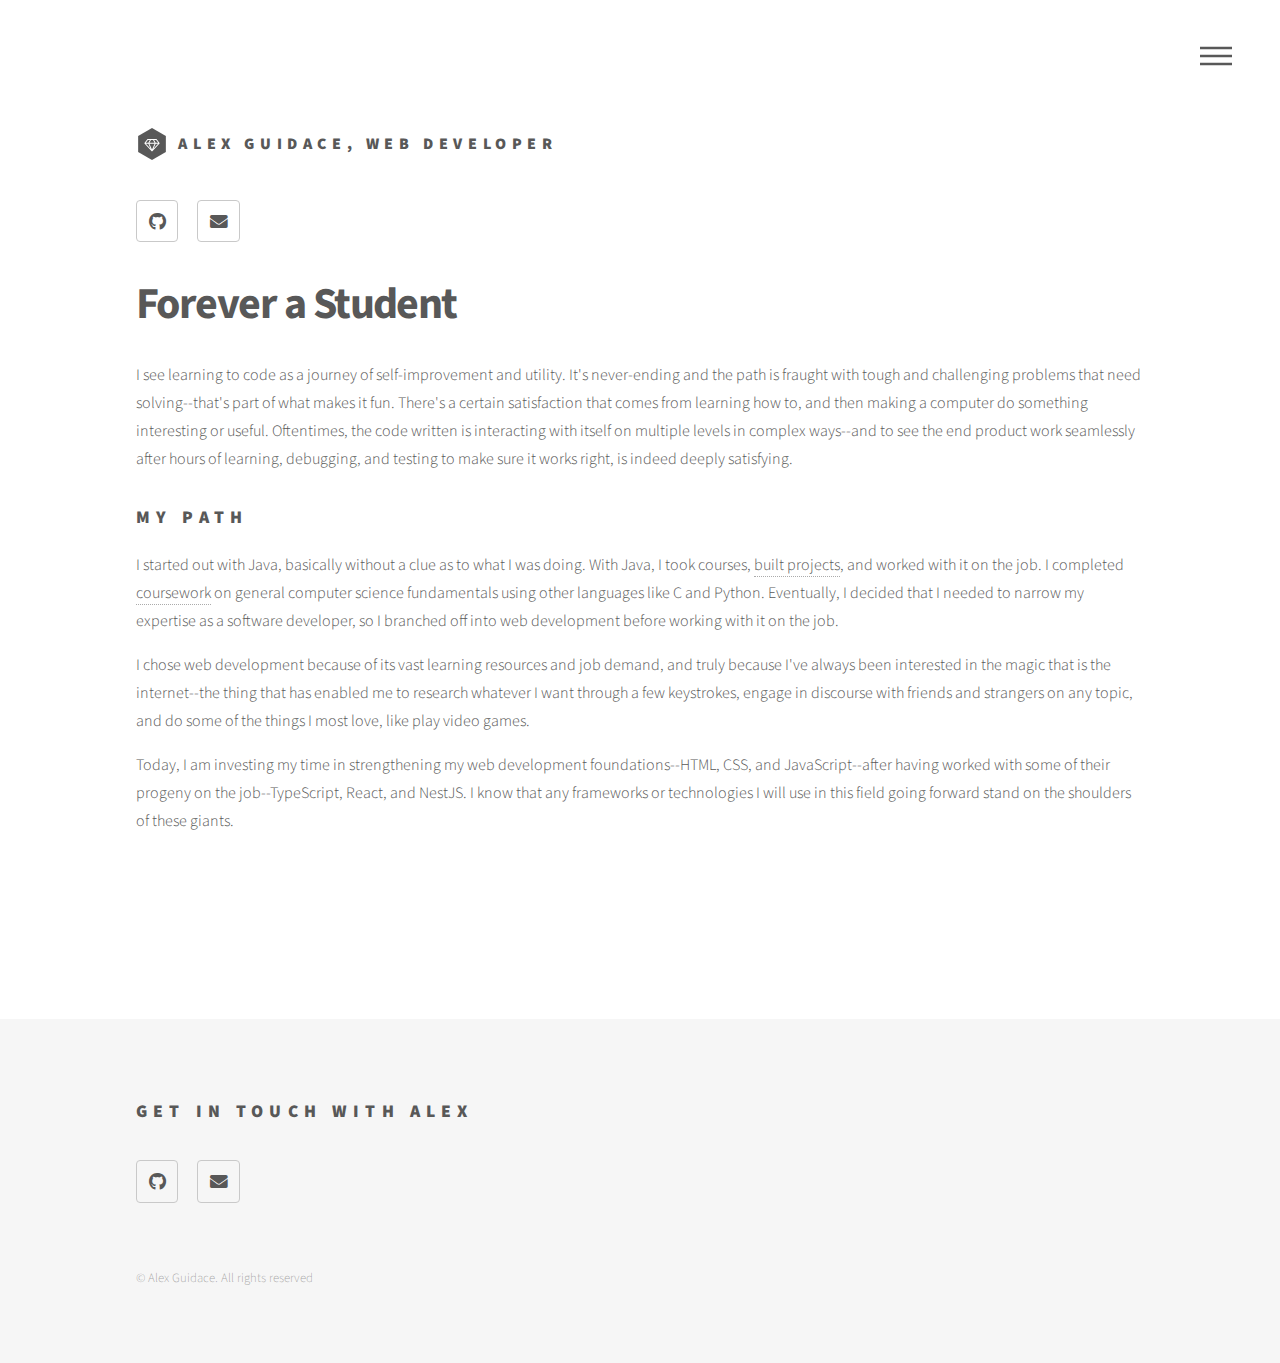
==== commit 3661e2d5: "Edit About section" ====
--- a/about.html
+++ b/about.html
@@ -112,9 +112,9 @@
             </p>
             <p>
               Today, I am investing my time in strengthening my web development
-              foundations, after having worked with some of their
-              progeny--TypeScript, React, and NestJS--on the job: HTML, CSS, and
-              JavaScript. I know that any frameworks or technologies I will use
+              foundations--HTML, CSS, and
+              JavaScript--after having worked with some of their
+              progeny on the job--TypeScript, React, and NestJS. I know that any frameworks or technologies I will use
               in this field going forward stand on the shoulders of these
               giants.
             </p>
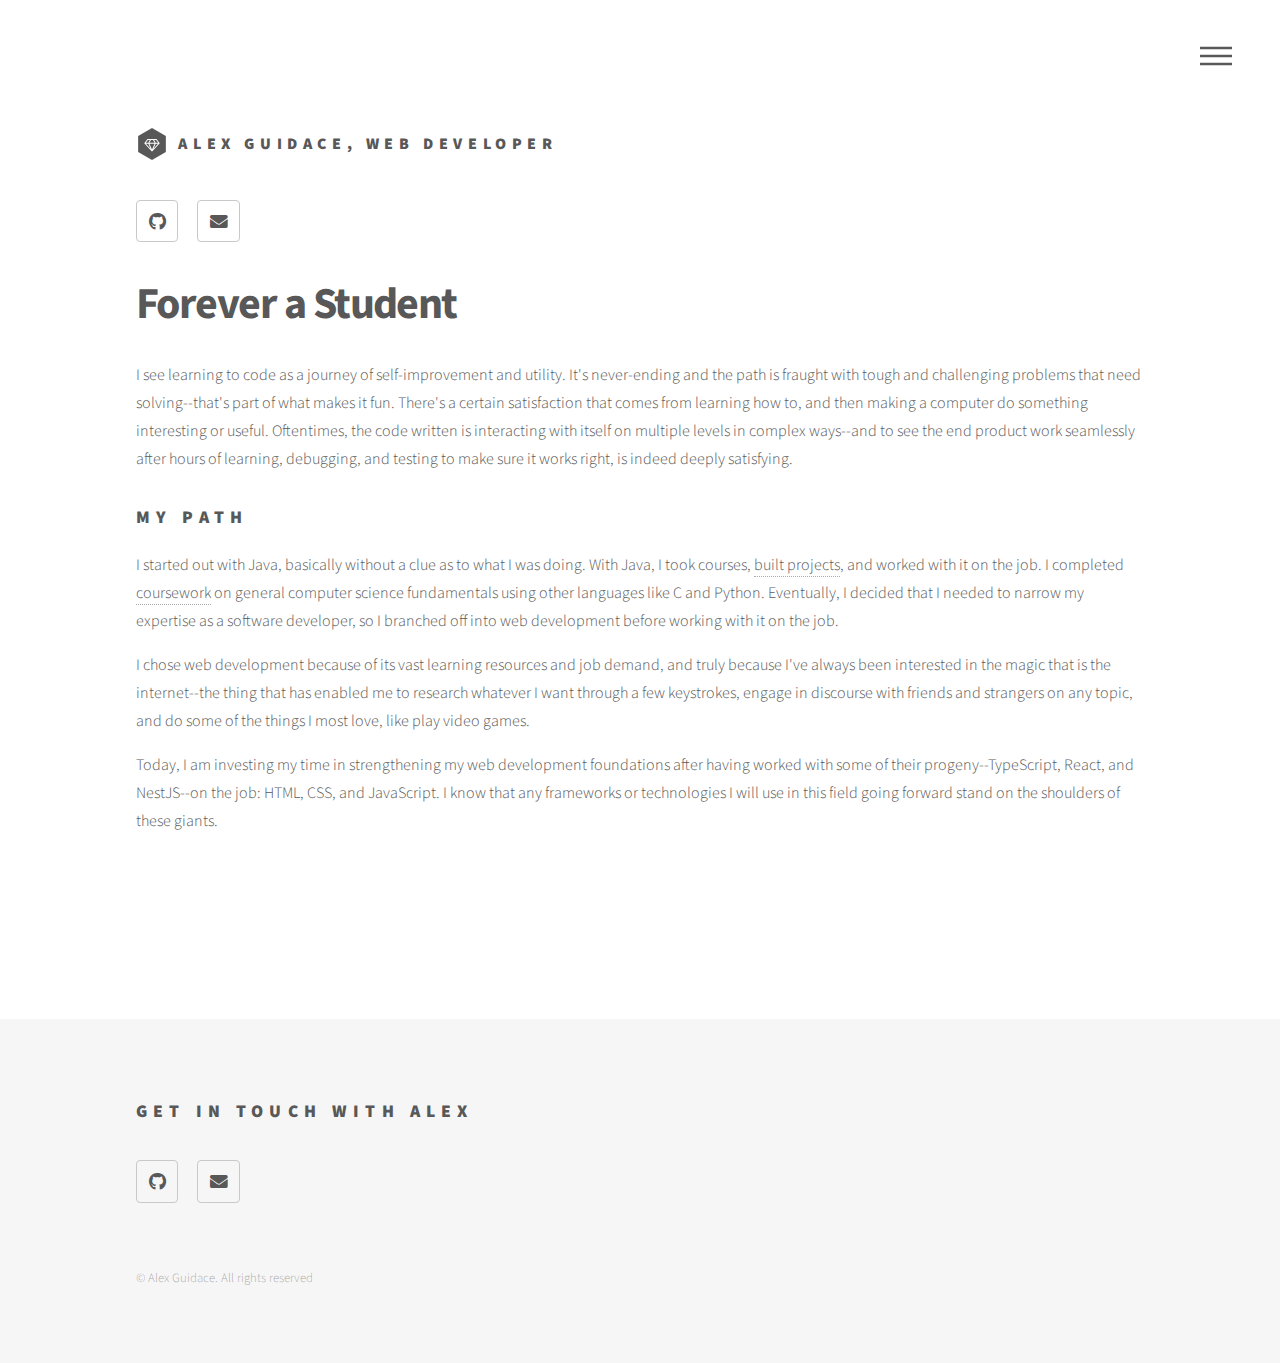
==== commit 11ee05e2: "Edit About page" ====
--- a/about.html
+++ b/about.html
@@ -112,9 +112,9 @@
             </p>
             <p>
               Today, I am investing my time in strengthening my web development
-              foundations--HTML, CSS, and
-              JavaScript--after having worked with some of their
-              progeny on the job--TypeScript, React, and NestJS. I know that any frameworks or technologies I will use
+              foundations after having worked with some of their
+              progeny--TypeScript, React, and NestJS--on the job: HTML, CSS, and
+              JavaScript. I know that any frameworks or technologies I will use
               in this field going forward stand on the shoulders of these
               giants.
             </p>
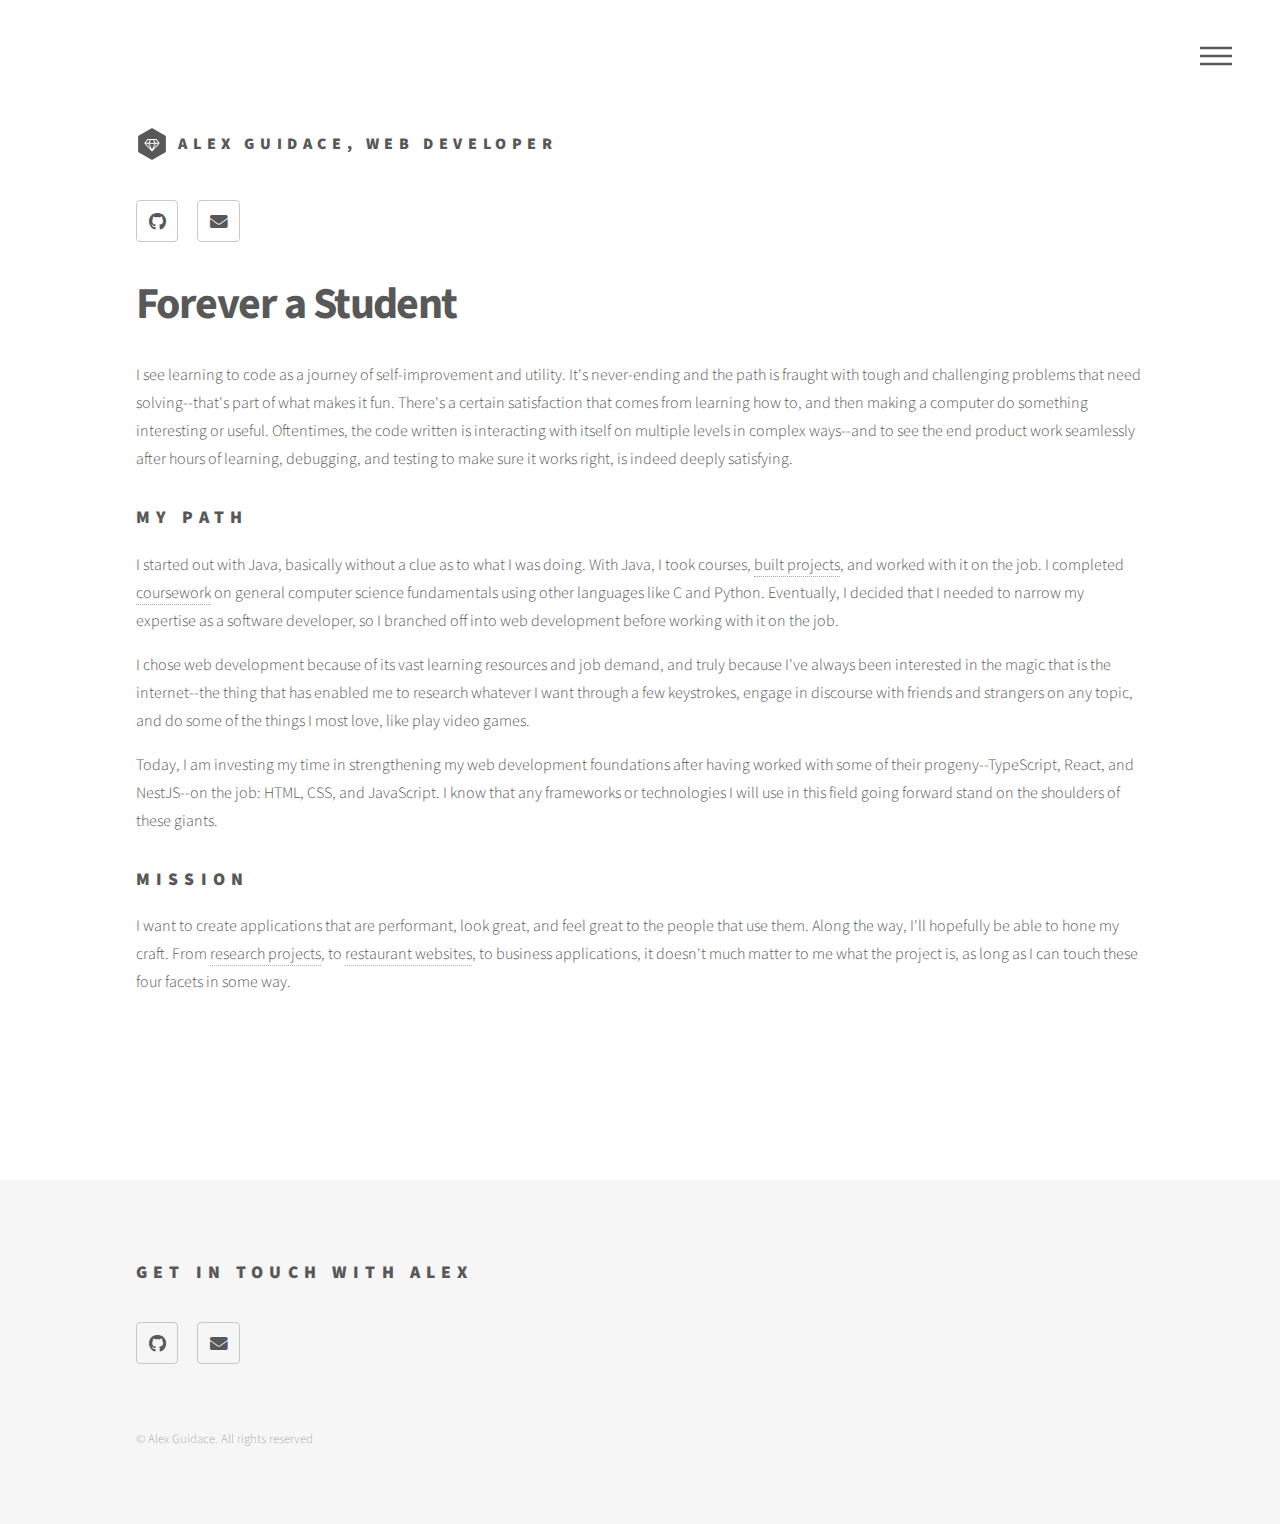
==== commit 3a54d53b: "Add "Mission" to About page. Replace designapo url with alexuxport.wixsite.com" ====
--- a/about.html
+++ b/about.html
@@ -118,6 +118,22 @@
               in this field going forward stand on the shoulders of these
               giants.
             </p>
+            <h2>Mission</h2>
+            <p>
+              I want to create applications that are performant, look great, and
+              feel great to the people that use them. Along the way, I'll
+              hopefully be able to hone my craft. From
+              <a
+                href="https://www.youtube.com/watch?v=jg3FCuARUGs"
+                target="_blank"
+                rel="noopener"
+                >research projects</a
+              >, to
+              <a href="https://alexguidace.github.io/index.html"
+                >restaurant websites</a
+              >, to business applications, it doesn't much matter to me what the
+              project is, as long as I can touch these four facets in some way.
+            </p>
           </header>
 
           <br />
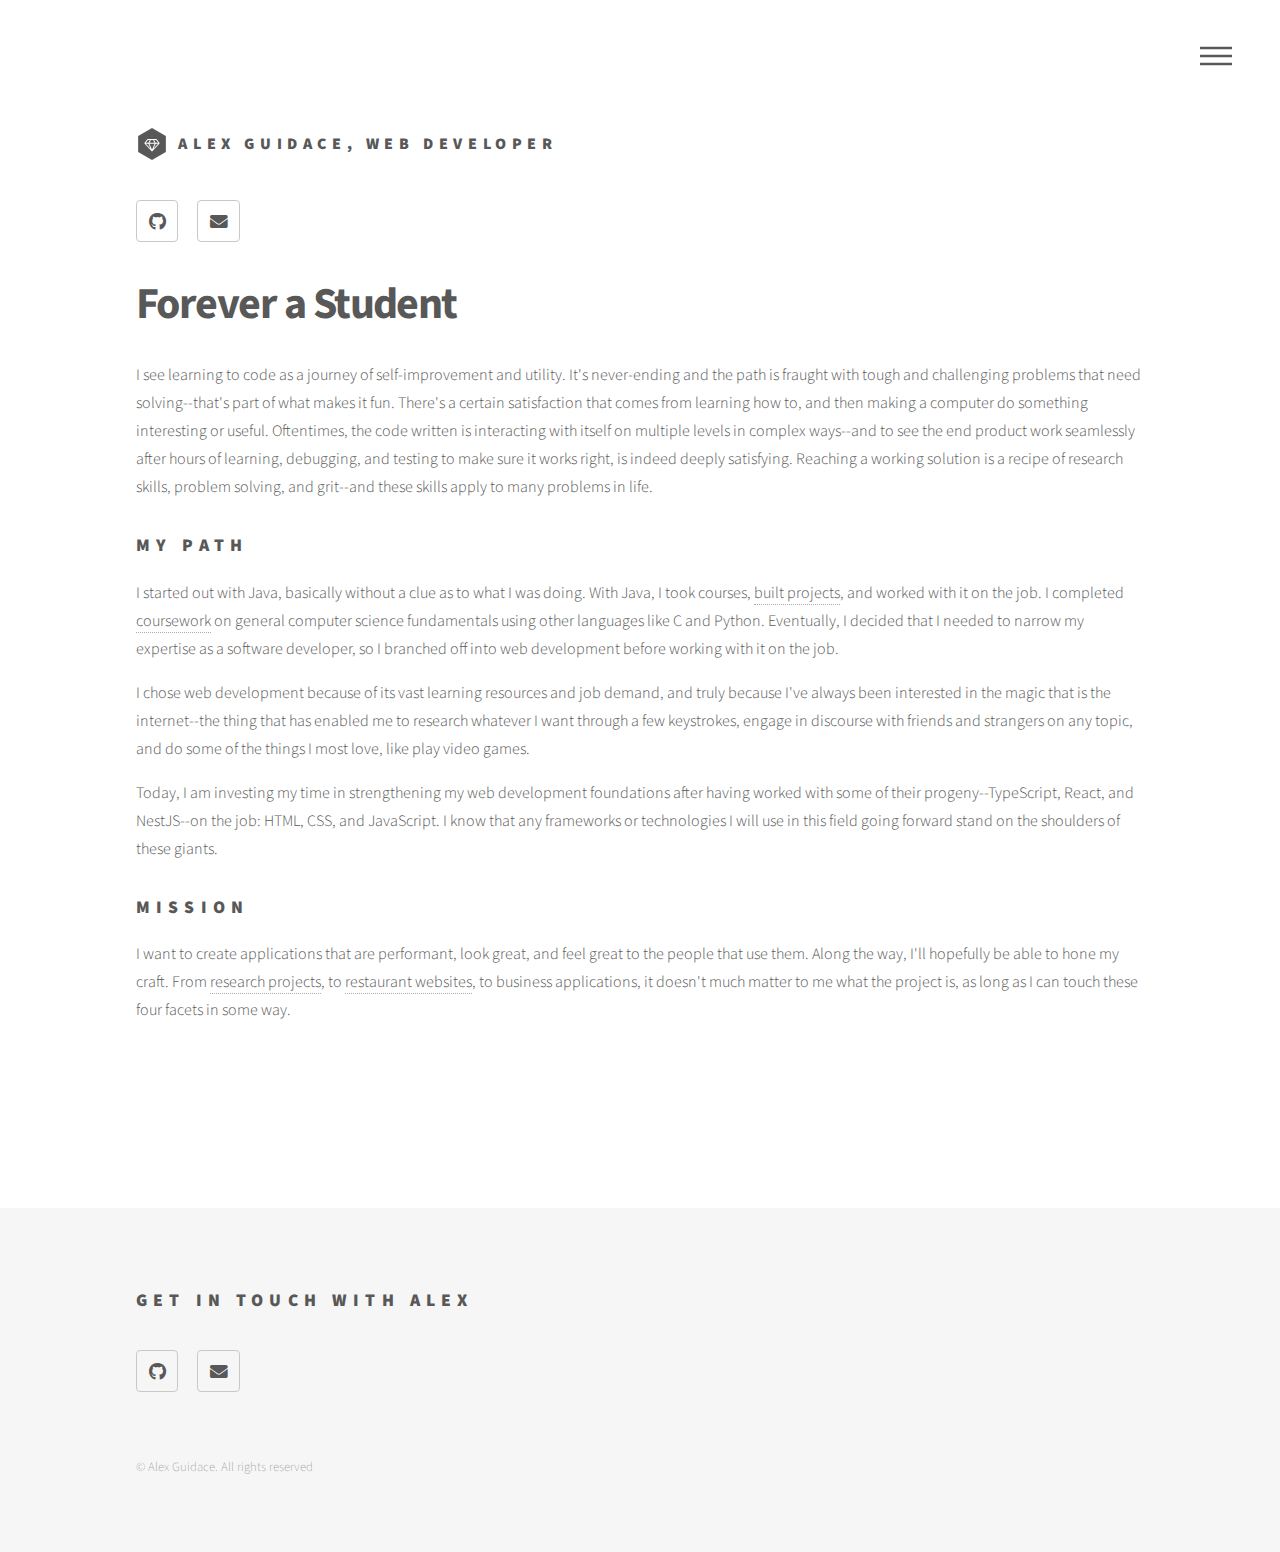
==== commit c9d66e86: "Edit homepage and About page" ====
--- a/about.html
+++ b/about.html
@@ -85,7 +85,7 @@
               useful. Oftentimes, the code written is interacting with itself on
               multiple levels in complex ways--and to see the end product work
               seamlessly after hours of learning, debugging, and testing to make
-              sure it works right, is indeed deeply satisfying.
+              sure it works right, is indeed deeply satisfying. Reaching a working solution is a recipe of research skills, problem solving, and grit--and these skills apply to many problems in life.
             </p>
             <h2>My Path</h2>
             <p>
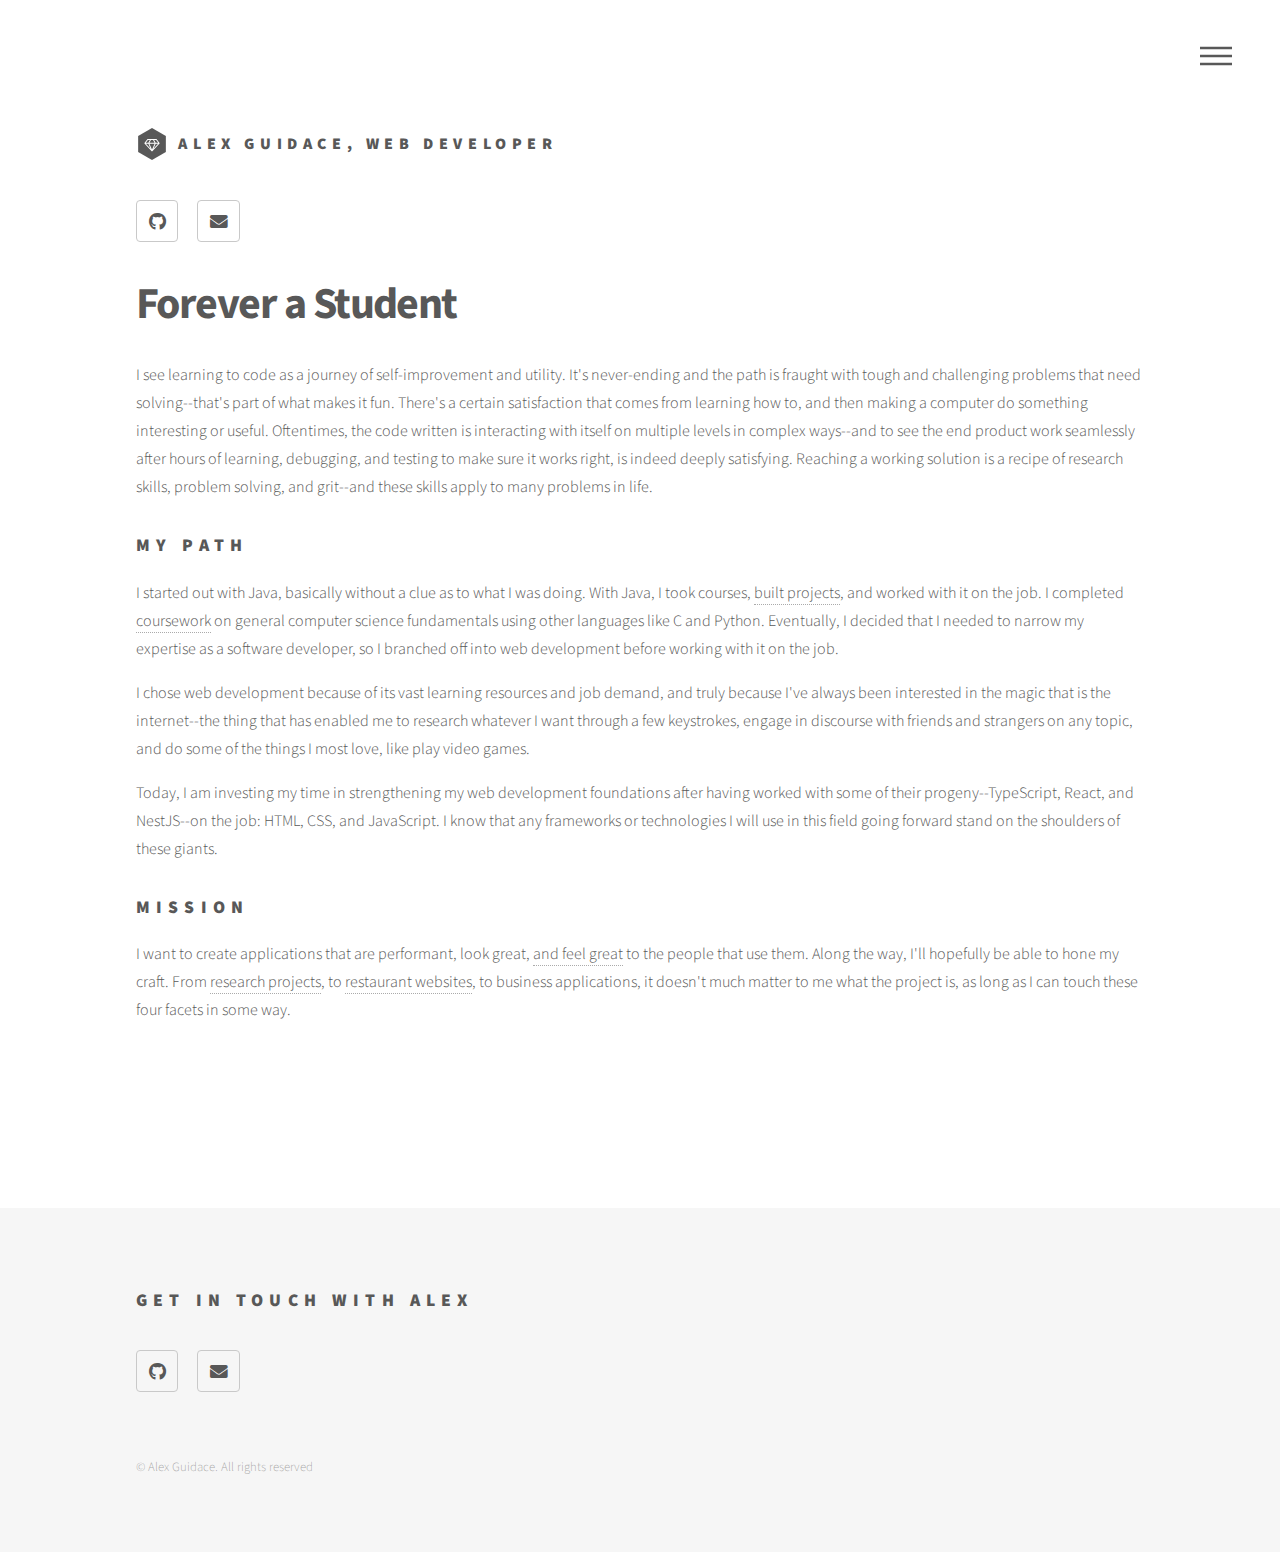
==== commit f0d67799: "Edit About page" ====
--- a/about.html
+++ b/about.html
@@ -1,5 +1,3 @@
-<!-- Alex's Coding Portfolio Website -->
-
 <!DOCTYPE html>
 <html>
   <head>
@@ -67,7 +65,7 @@
           <li>
             <a href="other_learning_projects.html">Other Learning Projects</a>
           </li>
-          <li><a href="ux_design.html">User Experience</a></li>
+          <li><a href="ux_design.html">Respecting the User Experience</a></li>
         </ul>
       </nav>
 
@@ -85,7 +83,9 @@
               useful. Oftentimes, the code written is interacting with itself on
               multiple levels in complex ways--and to see the end product work
               seamlessly after hours of learning, debugging, and testing to make
-              sure it works right, is indeed deeply satisfying. Reaching a working solution is a recipe of research skills, problem solving, and grit--and these skills apply to many problems in life.
+              sure it works right, is indeed deeply satisfying. Reaching a
+              working solution is a recipe of research skills, problem solving,
+              and grit--and these skills apply to many problems in life.
             </p>
             <h2>My Path</h2>
             <p>
@@ -120,9 +120,9 @@
             </p>
             <h2>Mission</h2>
             <p>
-              I want to create applications that are performant, look great, and
-              feel great to the people that use them. Along the way, I'll
-              hopefully be able to hone my craft. From
+              I want to create applications that are performant, look great,
+              <a href="ux_design.html">and feel great</a> to the people that use
+              them. Along the way, I'll hopefully be able to hone my craft. From
               <a
                 href="https://www.youtube.com/watch?v=jg3FCuARUGs"
                 target="_blank"
